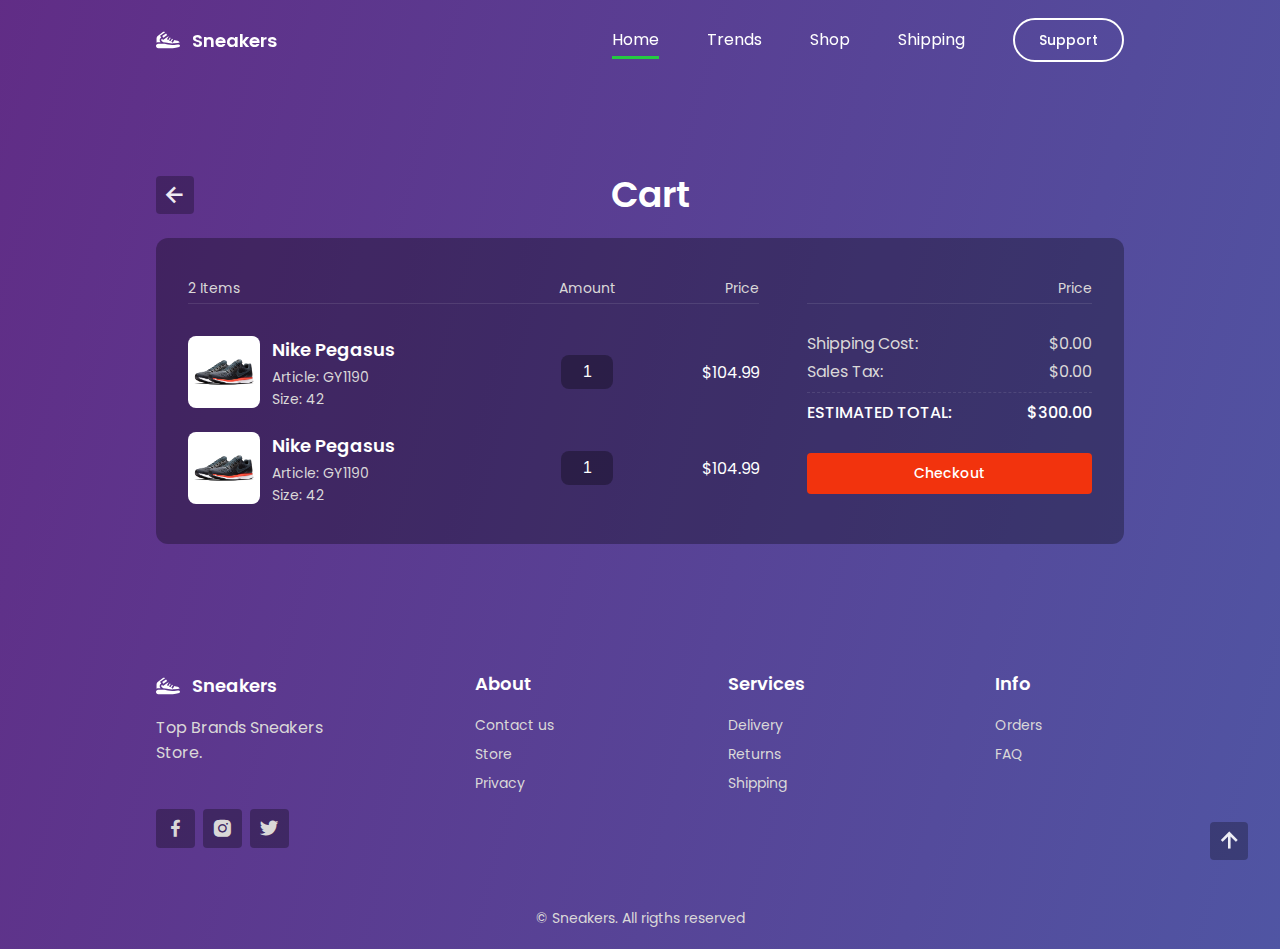
==== cart.html @ f8fc75b9 "Refactoring of reusable code and product page" ====
<!DOCTYPE html>
<html lang="en">
  <head>
    <meta charset="UTF-8" />
    <meta http-equiv="X-UA-Compatible" content="IE=edge" />
    <meta name="viewport" content="width=device-width, initial-scale=1.0" />
    <!-- Favicon -->
    <link rel="apple-touch-icon" href="img/apple-touch-icon.png" />
    <link rel="icon" href="img/favicon.ico" />
    <!-- Swiper -->
    <link rel="stylesheet" href="css/swiper-bundle.min.css" />
    <!-- Material Design Icons -->
    <link
      href="https://fonts.googleapis.com/css2?family=Material+Icons"
      rel="stylesheet"
    />
    <!-- Boxicons -->
    <link
      rel="stylesheet"
      href="https://cdn.jsdelivr.net/npm/boxicons@latest/css/boxicons.min.css"
    />
    <!-- CSS -->
    <link rel="stylesheet" href="css/styles.css?v=1.3" />
    <title>Sneakers — Top Brands Sneakers Store!</title>
  </head>

  <body>
    <!-- Header -->
    <header class="header">
      <nav class="nav container">
        <a href="/#" class="logo">
          <img src="img/logo.svg" alt="" class="logo__img" />
          Sneakers
        </a>

        <div class="nav__menu">
          <ul class="nav__list">
            <li class="nav__item">
              <a href="#" class="nav__link nav__link_active">Home</a>
            </li>
            <li class="nav__item"><a href="#" class="nav__link">Trends</a></li>
            <li class="nav__item"><a href="#" class="nav__link">Shop</a></li>
            <li class="nav__item">
              <a href="#" class="nav__link">Shipping</a>
            </li>
            <a href="#" class="nav__button button">Support</a>
          </ul>
        </div>
      </nav>
    </header>

    <!-- Main -->
    <main class="main">
      <div class="container">
        <!-- Page -->
        <section class="page section">
          <div class="page__head">
            <a href="/" class="page__arrow_back arrow__button">
              <i class="bx bx-left-arrow-alt swiper-icon"></i>
            </a>
            <h1 class="page__title">Cart</h1>
          </div>
          <div class="page__body">
            <div class="page-cart">
              <div class="page-cart__products">
                <div class="page-cart__head">
                  <span class="page-cart__title">2 Items</span>
                  <span class="page-cart__title">Amount</span>
                  <span class="page-cart__title">Price</span>
                </div>

                <div class="page-cart__list">
                  <div class="page-cart__product">
                    <div class="page-cart__group">
                      <div class="page-cart__image">
                        <img
                          src="img/items/item_1.png"
                          alt=""
                          class="page-cart__img"
                        />
                      </div>

                      <div class="page-cart__info">
                        <h3 class="page-cart__name product__title">
                          Nike Pegasus
                        </h3>
                        <div class="page-cart__describe">
                          Article: <span class="text_accent">GY1190</span>
                        </div>
                        <div class="page-cart__describe">
                          Size:
                          <span class="text_accent">42</span>
                        </div>
                      </div>
                    </div>

                    <div class="page-cart__group">
                      <input type="text" value="1" class="page-cart__amount" />
                    </div>

                    <div class="page-cart__group">
                      <span class="page-cart__price">$104.99</span>
                    </div>
                  </div>

                  <div class="page-cart__product">
                    <div class="page-cart__group">
                      <div class="page-cart__image">
                        <img
                          src="img/items/item_1.png"
                          alt=""
                          class="page-cart__img"
                        />
                      </div>

                      <div class="page-cart__info">
                        <h3 class="page-cart__name product__title">
                          Nike Pegasus
                        </h3>
                        <div class="page-cart__describe">
                          Article: <span class="text_accent">GY1190</span>
                        </div>
                        <div class="page-cart__describe">
                          Size:
                          <span class="text_accent">42</span>
                        </div>
                      </div>
                    </div>

                    <div class="page-cart__group">
                      <input type="text" value="1" class="page-cart__amount" />
                    </div>

                    <div class="page-cart__group">
                      <span class="page-cart__price">$104.99</span>
                    </div>
                  </div>
                </div>
              </div>

              <div class="page-cart__details">
                <div class="page-cart__details-head page-cart__head">
                  <span class="page-cart__title"></span>
                  <span class="page-cart__title">Price</span>
                </div>

                <div class="page-cart__calculations page-cart__list">
                  <div class="page-cart__row">
                    <span class="page-cart__text">Shipping Cost:</span>
                    <span class="page-cart__text">$0.00</span>
                  </div>

                  <div class="page-cart__row">
                    <span class="page-cart__text">Sales Tax:</span>
                    <span class="page-cart__text">$0.00</span>
                  </div>

                  <div class="page-cart__row page-cart__row_total">
                    <span class="page-cart__text page-cart__text_total"
                      >Estimated Total:</span
                    >
                    <span class="page-cart__text page-cart__text_total"
                      >$300.00</span
                    >
                  </div>

                  <div class="page-cart__button button">Checkout</div>
                </div>
              </div>
            </div>
          </div>
        </section>
      </div>
    </main>

    <!-- Footer -->
    <footer class="footer">
      <div class="footer__container container">
        <div class="footer__group">
          <a href="#" class="logo">
            <img src="img/logo.svg" alt="" class="logo__img" />
            Sneakers
          </a>

          <div class="footer__description">Top Brands Sneakers Store.</div>

          <div class="footer__socials socials__list">
            <a href="#" class="socials__link">
              <i class="bx bx-md bxl-facebook"></i>
            </a>

            <a href="#" class="socials__link">
              <i class="bx bx-md bxl-instagram-alt"></i>
            </a>

            <a href="#" class="socials__link">
              <i class="bx bx-md bxl-twitter"></i>
            </a>
          </div>
        </div>

        <div class="footer__group">
          <h4 class="footer__title">About</h4>

          <ul class="footer__list">
            <li class="footer__item">
              <a href="#" class="footer__link">Contact us</a>
            </li>

            <li class="footer__item">
              <a href="#" class="footer__link">Store</a>
            </li>

            <li class="footer__item">
              <a href="#" class="footer__link">Privacy</a>
            </li>
          </ul>
        </div>

        <div class="footer__group">
          <h4 class="footer__title">Services</h4>

          <ul class="footer__list">
            <li class="footer__item">
              <a href="#" class="footer__link">Delivery</a>
            </li>

            <li class="footer__item">
              <a href="#" class="footer__link">Returns</a>
            </li>

            <li class="footer__item">
              <a href="#" class="footer__link">Shipping</a>
            </li>
          </ul>
        </div>

        <div class="footer__group">
          <h4 class="footer__title">Info</h4>

          <ul class="footer__list">
            <li class="footer__item">
              <a href="#" class="footer__link">Orders</a>
            </li>

            <li class="footer__item">
              <a href="#" class="footer__link">FAQ</a>
            </li>
          </ul>
        </div>
      </div>
      <div class="footer__copyright">© Sneakers. All rigths reserved</div>
    </footer>

    <!-- Scroll Up -->
    <a href="#" class="scrollup arrow__button">
      <i class="bx bx-up-arrow-alt"></i>
    </a>

    <!-- Artur Petriv -->

    <!-- JS -->
    <script defer src="js/swiper-bundle.min.js"></script>
    <script defer src="js/main.js"></script>
  </body>
</html>
---- css/styles.css ----
@import url("https://fonts.googleapis.com/css2?family=Poppins:wght@400;500;600;900&display=swap");
:root {
  --header-height: 80px;
  --hue: 10;
  --brand-color: hsl(var(--hue) 90% 50%);
  --brand-color-alt: hsl(var(--hue) 90% 45%);
  --primary-color: hsl(var(--hue) 3% 100%);
  --secondary-color: #25ca41;
  --text-color: hsl(var(--hue) 3% 85%);
  --text-color-light: hsl(var(--hue) 3% 60%);
  --hover-link-color: hsl(50, 80%, 70%);
  --positive-background-color: rgba(35, 120, 40, 0.5);
  --positive-text-color: #25d432;
  --background-dark: rgba(0, 0, 0, 0.3);
  --body-gradient: linear-gradient(105deg, hsl(275deg 50% 35%) 0%, hsl(212deg 50% 50%) 100%);
  --body-font: 'Poppins', sans-serif;
  --biggest-font-size: 5.6rem;
  --h1-font-size: 3.6rem;
  --h2-font-size: 2.4rem;
  --h3-font-size: 1.8rem;
  --normal-font-size: 1.6rem;
  --small-font-size: 1.4rem;
  --smaller-font-size: 1.2rem;
  --font-medium: 500;
  --font-semi-bold: 600;
  --font-bold: 700;
  --font-black: 900;
  --line-base: 1;
  --line-normal: 1.2;
  --line-big: 1.35;
  --line-large: 1.45;
  --border-radius-small: 4px;
  --border-radius-medium: 8px;
  --border-radius-large: 12px;
  --space-1: 4px;
  --space-2: 8px;
  --space-3: 12px;
  --space-4: 16px;
  --space-5: 20px;
  --space-6: 24px;
  --space-7: 28px;
  --space-8: 32px;
  --space-9: 36px;
  --space-10: 40px;
  --space-11: 44px;
  --space-12: 48px;
  --space-13: 52px;
  --space-14: 56px;
  --space-15: 60px;
  --space-16: 64px;
  --space-17: 68px;
  --space-18: 72px;
  --space-19: 76px;
  --space-20: 80px;
  --space-21: 84px;
  --space-22: 88px;
  --space-23: 92px;
  --space-24: 96px;
  --space-25: 100px;
}

* {
  -webkit-box-sizing: border-box;
          box-sizing: border-box;
  padding: 0;
  margin: 0;
}

html {
  scroll-behavior: smooth;
  font-size: 10px;
}

body {
  margin: 0;
  min-height: 100vh;
  height: 100%;
  width: 100%;
  font-family: var(--body-font);
  font-size: var(--normal-font-size);
  color: var(--text-color);
  position: relative;
  display: -webkit-box;
  display: -webkit-flex;
  display: -ms-flexbox;
  display: flex;
  -webkit-box-orient: vertical;
  -webkit-box-direction: normal;
  -webkit-flex-direction: column;
      -ms-flex-direction: column;
          flex-direction: column;
  background: var(--body-gradient);
  -webkit-animation: 20s infinite bganimation;
          animation: 20s infinite bganimation;
  -webkit-background-size: 210% 120%;
          background-size: 210% 120%;
}

img {
  height: auto;
  max-width: 100%;
}

a {
  text-decoration: none;
}

ul {
  list-style: none;
}

h1, h2, h3, h4 {
  color: var(--primary-color);
  font-weight: var(--font-semi-bold);
  line-height: var(--line-big);
}

h3 {
  font-size: var(--h3-font-size);
}

button, input {
  border: none;
  outline: none;
  font-size: var(--normal-font-size);
}

button {
  cursor: pointer;
  font-family: var(--body-font);
  font-size: var(--normal-font-size);
  line-height: var(--line-base);
}

@-webkit-keyframes bganimation {
  0% {
  }
  100% {
    background-position: 0 25%;
  }
  25%,
  75% {
    background-position: 50% 50%;
  }
  50% {
    background-position: 100% 100%;
  }
}

@keyframes bganimation {
  0% {
    background-position: 0 25%;
  }
  100% {
    background-position: 0 25%;
  }
  25% {
    background-position: 50% 50%;
  }
  75% {
    background-position: 50% 50%;
  }
  50% {
    background-position: 100% 100%;
  }
}

.section {
  padding: var(--space-24) 0 var(--space-8);
}

.section__title {
  padding-bottom: var(--space-12);
  font-size: var(--h1-font-size);
  text-align: left;
}

.container {
  margin: 0 auto;
  width: 968px;
}

.grid-items-3 {
  display: -ms-grid;
  display: grid;
  -ms-grid-columns: (1fr)[3];
      grid-template-columns: repeat(3, 1fr);
  gap: var(--space-4);
  -webkit-box-pack: justify;
  -webkit-justify-content: space-between;
      -ms-flex-pack: justify;
          justify-content: space-between;
}

.button {
  padding: var(--space-3) var(--space-6);
  display: inline-block;
  background-color: var(--brand-color);
  color: var(--primary-color);
  border-radius: var(--border-radius-small);
  font-weight: var(--font-medium);
  line-height: var(--line-normal);
  -webkit-transition: .3s;
  -o-transition: .3s;
  transition: .3s;
  font-size: var(--small-font-size);
  text-align: center;
}

.button:hover {
  background-color: var(--brand-color-alt);
}

.button_link {
  display: -webkit-box;
  display: -webkit-flex;
  display: -ms-flexbox;
  display: flex;
  -webkit-box-align: center;
  -webkit-align-items: center;
      -ms-flex-align: center;
          align-items: center;
  -webkit-column-gap: var(--space-2);
          column-gap: var(--space-2);
  color: var(--primary-color);
  font-size: var(--small-font-size);
  -webkit-transition: .3s;
  -o-transition: .3s;
  transition: .3s;
}

.button_link:hover {
  color: var(--hover-link-color);
}

.price {
  color: var(--primary-color);
  line-height: var(--line-base);
  font-weight: var(--font-medium);
}

.price_old {
  text-decoration: line-through;
  color: var(--brand-color);
  line-height: var(--line-base);
  font-weight: var(--font-normal);
}

.bg_black {
  background-color: var(--background-dark);
}

.product__item {
  padding: var(--space-7);
  border-radius: var(--border-radius-large);
  display: -webkit-box;
  display: -webkit-flex;
  display: -ms-flexbox;
  display: flex;
  -webkit-box-orient: vertical;
  -webkit-box-direction: normal;
  -webkit-flex-direction: column;
      -ms-flex-direction: column;
          flex-direction: column;
  -webkit-box-align: start;
  -webkit-align-items: flex-start;
      -ms-flex-align: start;
          align-items: flex-start;
}

.product__item-img {
  margin-bottom: var(--space-4);
  -o-object-fit: contain;
     object-fit: contain;
  display: block;
  -webkit-transition: .3s;
  -o-transition: .3s;
  transition: .3s;
  -webkit-transform: scale(1);
      -ms-transform: scale(1);
          transform: scale(1);
}

.product__item-img:hover {
  -webkit-transform: scale(1.1);
      -ms-transform: scale(1.1);
          transform: scale(1.1);
}

.product__stock {
  padding: var(--space-1) var(--space-2);
  font-size: var(--smaller-font-size);
  background-color: var(--positive-background-color);
  color: var(--positive-text-color);
  display: -webkit-inline-box;
  display: -webkit-inline-flex;
  display: -ms-inline-flexbox;
  display: inline-flex;
  border-radius: var(--border-radius-small);
}

.product__title {
  margin-bottom: var(--space-3);
  font-size: var(--h3-font-size);
  color: var(--primary-color);
  text-align: left;
}

.product__description {
  font-size: var(--small-font-size);
}

.product__prices {
  margin-top: var(--space-6);
  display: -webkit-box;
  display: -webkit-flex;
  display: -ms-flexbox;
  display: flex;
  -webkit-box-align: start;
  -webkit-align-items: flex-start;
      -ms-flex-align: start;
          align-items: flex-start;
  -webkit-box-pack: start;
  -webkit-justify-content: flex-start;
      -ms-flex-pack: start;
          justify-content: flex-start;
  line-height: var(--line-base);
}

.product__price {
  font-size: var(--normal-font-size);
  font-weight: var(--font-medium);
  color: var(--primary-color);
}

.product__price_old {
  margin-left: var(--space-2);
  color: var(--brand-color);
  font-size: var(--smaller-font-size);
  text-decoration: line-through;
}

.product__options {
  margin-top: var(--space-4);
}

.product__option {
  text-align: left;
}

.product__option-title {
  font-size: var(--small-font-size);
}

.product__option-sizes {
  margin-top: var(--space-1);
  display: -webkit-box;
  display: -webkit-flex;
  display: -ms-flexbox;
  display: flex;
  -webkit-box-align: center;
  -webkit-align-items: center;
      -ms-flex-align: center;
          align-items: center;
  -webkit-box-pack: start;
  -webkit-justify-content: flex-start;
      -ms-flex-pack: start;
          justify-content: flex-start;
  -webkit-box-orient: horizontal;
  -webkit-box-direction: normal;
  -webkit-flex-flow: row wrap;
      -ms-flex-flow: row wrap;
          flex-flow: row wrap;
  gap: var(--space-2);
}

.product__option-size {
  padding: var(--space-1) var(--space-2);
  background-color: var(--background-dark);
  border-radius: var(--border-radius-small);
  font-size: var(--small-font-size);
  min-width: 34px;
  display: -webkit-box;
  display: -webkit-flex;
  display: -ms-flexbox;
  display: flex;
  -webkit-box-pack: center;
  -webkit-justify-content: center;
      -ms-flex-pack: center;
          justify-content: center;
  -webkit-box-align: center;
  -webkit-align-items: center;
      -ms-flex-align: center;
          align-items: center;
  cursor: pointer;
  -webkit-transition: .3s;
  -o-transition: .3s;
  transition: .3s;
}

.product__option-size:hover {
  color: var(--hover-link-color);
}

.product__option_selected {
  background-color: white;
  color: #333;
  position: relative;
  font-weight: var(--font-medium);
  cursor: default;
}

.product__option_selected:hover {
  color: initial;
}

.product__option_unavailable {
  opacity: 0.4;
  text-decoration: line-through;
  cursor: default;
}

.product__option_unavailable:hover {
  color: inherit;
}

.product__buttons {
  margin-top: var(--space-7);
  width: 100%;
  display: -webkit-box;
  display: -webkit-flex;
  display: -ms-flexbox;
  display: flex;
  -webkit-box-align: center;
  -webkit-align-items: center;
      -ms-flex-align: center;
          align-items: center;
  -webkit-box-pack: justify;
  -webkit-justify-content: space-between;
      -ms-flex-pack: justify;
          justify-content: space-between;
  line-height: var(--line-base);
}

.pagination {
  margin-top: var(--space-7);
  display: -webkit-box;
  display: -webkit-flex;
  display: -ms-flexbox;
  display: flex;
  -webkit-box-align: center;
  -webkit-align-items: center;
      -ms-flex-align: center;
          align-items: center;
  -webkit-box-pack: center;
  -webkit-justify-content: center;
      -ms-flex-pack: center;
          justify-content: center;
  gap: var(--space-2);
}

.pagination__arrow {
  margin: 0 var(--space-2);
}

.pagination__button {
  padding: var(--space-1) var(--space-2);
  min-width: 34px;
  min-height: 34px;
  border-radius: var(--border-radius-small);
  background-color: var(--background-dark);
  display: -webkit-box;
  display: -webkit-flex;
  display: -ms-flexbox;
  display: flex;
  -webkit-box-pack: center;
  -webkit-justify-content: center;
      -ms-flex-pack: center;
          justify-content: center;
  -webkit-box-align: center;
  -webkit-align-items: center;
      -ms-flex-align: center;
          align-items: center;
  cursor: pointer;
  font-size: var(--normal-font-size);
  -webkit-transition: .3s;
  -o-transition: .3s;
  transition: .3s;
}

.pagination__button:hover {
  color: var(--hover-link-color);
}

.pagination__button_selected {
  background-color: #fff;
  color: #333;
  font-weight: var(--font-medium);
  cursor: default;
}

.pagination__button_selected:hover {
  color: initial;
}

.pagination__button_plug {
  cursor: default;
}

.pagination__button_plug:hover {
  color: inherit;
}

.socials {
  background-color: var(--background-dark);
  border-radius: var(--border-radius-large);
  -webkit-align-self: flex-start;
      -ms-flex-item-align: start;
          align-self: flex-start;
}

.socials__list {
  display: -webkit-box;
  display: -webkit-flex;
  display: -ms-flexbox;
  display: flex;
  gap: var(--space-2);
}

.socials__social {
  display: -webkit-box;
  display: -webkit-flex;
  display: -ms-flexbox;
  display: flex;
}

.socials__link {
  padding: var(--space-2) var(--space-2);
  background-color: var(--background-dark);
  border-radius: var(--border-radius-small);
  color: var(--primary-color);
  display: -webkit-inline-box;
  display: -webkit-inline-flex;
  display: -ms-inline-flexbox;
  display: inline-flex;
  -webkit-box-align: center;
  -webkit-align-items: center;
      -ms-flex-align: center;
          align-items: center;
  -webkit-box-pack: center;
  -webkit-justify-content: center;
      -ms-flex-pack: center;
          justify-content: center;
  color: var(--text-color);
  -webkit-transition: .3s;
  -o-transition: .3s;
  transition: .3s;
}

.socials__link:hover {
  color: var(--primary-color);
}

.swiper-pagination {
  position: initial;
}

.swiper-pagination-bullet {
  height: 12px;
  width: 12px;
  background-color: var(--primary-color);
  opacity: 0.25;
}

.swiper-pagination-bullet-active {
  opacity: 1;
}

.swiper-icon {
  font-size: 3rem;
}

.swiper-button-prev {
  left: -80px;
}

.swiper-button-next {
  right: -80px;
}

.swiper-button-next:after, .swiper-button-prev:after {
  content: '';
}

.arrow__button {
  padding: var(--space-1);
  background-color: var(--background-dark);
  border-radius: var(--border-radius-small);
  display: -webkit-box;
  display: -webkit-flex;
  display: -ms-flexbox;
  display: flex;
  -webkit-box-pack: center;
  -webkit-justify-content: center;
      -ms-flex-pack: center;
          justify-content: center;
  -webkit-box-align: center;
  -webkit-align-items: center;
      -ms-flex-align: center;
          align-items: center;
  width: auto;
  height: auto;
  color: var(--primary-color);
  opacity: 0.9;
  -webkit-transition: .3s;
  -o-transition: .3s;
  transition: .3s;
  font-size: 3rem;
  z-index: 2;
}

.arrow__button:hover {
  opacity: 1;
}

.header {
  width: 100%;
  position: fixed;
  top: 0;
  left: 0;
  z-index: 100;
  -webkit-transition: .3s;
  -o-transition: .3s;
  transition: .3s;
  background-color: transparent;
}

.header_scroll {
  background-color: #29264e;
}

.header_hide {
  -webkit-transform: translateY(-100%);
      -ms-transform: translateY(-100%);
          transform: translateY(-100%);
}

.nav {
  height: var(--header-height);
  display: -webkit-box;
  display: -webkit-flex;
  display: -ms-flexbox;
  display: flex;
  -webkit-box-align: center;
  -webkit-align-items: center;
      -ms-flex-align: center;
          align-items: center;
  -webkit-box-pack: justify;
  -webkit-justify-content: space-between;
      -ms-flex-pack: justify;
          justify-content: space-between;
}

.nav__list {
  display: -webkit-box;
  display: -webkit-flex;
  display: -ms-flexbox;
  display: flex;
  -webkit-column-gap: var(--space-12);
          column-gap: var(--space-12);
  font-size: var(--normal-font-size);
  -webkit-box-align: center;
  -webkit-align-items: center;
      -ms-flex-align: center;
          align-items: center;
}

.nav__link {
  color: var(--primary-color);
  -webkit-transition: .3s;
  -o-transition: .3s;
  transition: .3s;
  position: relative;
}

.nav__link:hover {
  color: var(--hover-link-color);
}

.nav__link_active::after {
  content: '';
  width: 100%;
  height: 3px;
  background-color: var(--secondary-color);
  position: absolute;
  bottom: -8px;
  left: 0;
}

.nav__link_active:hover {
  color: var(--primary-color);
}

.nav__button {
  padding: var(--space-3) var(--space-6);
  color: var(--primary-color);
  background-color: transparent;
  display: -webkit-inline-box;
  display: -webkit-inline-flex;
  display: -ms-inline-flexbox;
  display: inline-flex;
  border: 2px solid var(--primary-color);
  border-radius: 30px;
  -webkit-transition: .3s;
  -o-transition: .3s;
  transition: .3s;
}

.nav__button:hover {
  color: var(--hover-link-color);
  border-color: var(--hover-link-color);
  background-color: transparent;
}

.logo {
  display: -webkit-box;
  display: -webkit-flex;
  display: -ms-flexbox;
  display: flex;
  -webkit-box-align: center;
  -webkit-align-items: center;
      -ms-flex-align: center;
          align-items: center;
  -webkit-column-gap: var(--space-2);
          column-gap: var(--space-2);
  font-weight: var(--font-semi-bold);
  color: var(--primary-color);
  font-size: var(--h3-font-size);
}

.logo__img {
  margin-right: var(--space-1);
  width: 24px;
  display: block;
  -o-object-fit: cover;
     object-fit: cover;
}

.main {
  padding-top: var(--header-height);
}

.home {
  padding: var(--space-12) 0;
  position: relative;
}

.home__box {
  display: -webkit-box;
  display: -webkit-flex;
  display: -ms-flexbox;
  display: flex;
  -webkit-box-align: center;
  -webkit-align-items: center;
      -ms-flex-align: center;
          align-items: center;
  -webkit-column-gap: var(--space-10);
          column-gap: var(--space-10);
}

.home__image {
  -webkit-box-flex: 1;
  -webkit-flex: 1 0;
      -ms-flex: 1 0;
          flex: 1 0;
}

.home__img {
  -o-object-fit: cover;
     object-fit: cover;
  display: block;
  width: 100%;
}

.home__info {
  -webkit-box-flex: 1;
  -webkit-flex: 1 0;
      -ms-flex: 1 0;
          flex: 1 0;
}

.home__subtitle {
  margin-bottom: var(--space-3);
  font-size: var(--h3-font-size);
}

.home__title {
  font-size: var(--biggest-font-size);
  font-weight: var(--font-black);
  line-height: var(--line-normal);
}

.home__stock {
  margin-top: var(--space-2);
  margin-bottom: 0;
  font-size: var(--small-font-size);
}

.home__p {
  margin-top: var(--space-4);
  font-weight: var(--font-medium);
}

.home__prices {
  margin-top: var(--space-7);
}

.home__price {
  font-size: var(--h3-font-size);
}

.home__price_old {
  margin-left: var(--space-2);
  font-size: var(--small-font-size);
}

.home__buttons {
  margin-top: var(--space-8);
}

.home__icon {
  font-size: 2rem;
}

.trending__list {
  position: relative;
}

.shipping__container {
  padding: var(--space-7);
  display: -webkit-box;
  display: -webkit-flex;
  display: -ms-flexbox;
  display: flex;
  -webkit-box-pack: justify;
  -webkit-justify-content: space-between;
      -ms-flex-pack: justify;
          justify-content: space-between;
  border-radius: var(--border-radius-large);
}

.shipping__title {
  padding-bottom: var(--space-1);
  font-size: var(--h2-font-size);
  text-align: left;
}

.shipping__group {
  display: -webkit-box;
  display: -webkit-flex;
  display: -ms-flexbox;
  display: flex;
  -webkit-box-orient: vertical;
  -webkit-box-direction: normal;
  -webkit-flex-direction: column;
      -ms-flex-direction: column;
          flex-direction: column;
}

.shipping__info {
  display: -webkit-box;
  display: -webkit-flex;
  display: -ms-flexbox;
  display: flex;
  -webkit-box-align: center;
  -webkit-align-items: center;
      -ms-flex-align: center;
          align-items: center;
}

.shipping__image {
  margin-right: var(--space-3);
  width: 100px;
  display: -webkit-box;
  display: -webkit-flex;
  display: -ms-flexbox;
  display: flex;
}

.shipping__img {
  -o-object-fit: cover;
     object-fit: cover;
}

.shipping__button {
  justify-self: flex-end;
  -webkit-align-self: center;
      -ms-flex-item-align: center;
              -ms-grid-row-align: center;
          align-self: center;
}

.info__container {
  display: -ms-grid;
  display: grid;
  -ms-grid-columns: (1fr)[2];
      grid-template-columns: repeat(2, 1fr);
  gap: var(--space-7);
}

.info__wrap {
  padding: var(--space-7);
  background-color: var(--background-dark);
  border-radius: var(--border-radius-large);
}

.info__title {
  font-size: var(--h2-font-size);
  line-height: var(--line-base);
}

.info__p {
  margin-top: var(--space-2);
}

.info__button {
  margin-top: var(--space-8);
}

.info__image {
  margin-bottom: var(--space-4);
  width: 120px;
  height: 120px;
}

.info__img {
  display: block;
  -o-object-fit: contain;
     object-fit: contain;
}

.contacts__container {
  display: -webkit-box;
  display: -webkit-flex;
  display: -ms-flexbox;
  display: flex;
  -webkit-box-orient: vertical;
  -webkit-box-direction: normal;
  -webkit-flex-direction: column;
      -ms-flex-direction: column;
          flex-direction: column;
  -webkit-box-align: space-between;
  -webkit-align-items: space-between;
      -ms-flex-align: space-between;
          align-items: space-between;
  -webkit-box-pack: start;
  -webkit-justify-content: flex-start;
      -ms-flex-pack: start;
          justify-content: flex-start;
}

.contacts__wrap {
  display: -ms-grid;
  display: grid;
  -ms-grid-columns: (1fr)[2];
      grid-template-columns: repeat(2, 1fr);
  gap: var(--space-8);
}

.contacts__socials {
  padding: var(--space-7);
}

.contacts__list {
  margin-top: var(--space-3);
}

.contacts__subtitle {
  margin-bottom: var(--space-3);
  text-align: left;
}

.contacts__form {
  padding: var(--space-7);
  display: -webkit-box;
  display: -webkit-flex;
  display: -ms-flexbox;
  display: flex;
  -webkit-box-orient: vertical;
  -webkit-box-direction: normal;
  -webkit-flex-direction: column;
      -ms-flex-direction: column;
          flex-direction: column;
  -webkit-box-align: center;
  -webkit-align-items: center;
      -ms-flex-align: center;
          align-items: center;
  border-radius: var(--border-radius-large);
  background-color: var(--background-dark);
}

.contacts__input {
  margin-bottom: var(--space-4);
  padding: var(--space-4) var(--space-5);
  width: 100%;
  border-radius: var(--border-radius-small);
}

.contacts__input:last-child {
  margin-bottom: 0;
}

.contacts__button {
  margin-top: var(--space-2);
  width: 100%;
}

.footer {
  margin-top: auto;
  padding: var(--space-24) 0 var(--space-5);
}

.footer__container {
  display: -ms-grid;
  display: grid;
  -ms-grid-columns: (1fr)[4];
      grid-template-columns: repeat(4, 1fr);
  gap: 4rem;
  justify-items: center;
}

.footer__title {
  margin-bottom: var(--space-4);
  color: var(--primary-color);
  font-size: var(--h3-font-size);
}

.footer__description {
  margin-top: var(--space-4);
}

.footer__socials {
  margin-top: var(--space-11);
}

.footer__item {
  margin-bottom: var(--space-1);
}

.footer__item:last-child {
  margin-bottom: 0;
}

.footer__link {
  font-size: var(--small-font-size);
  color: var(--text-color);
  -webkit-transition: .3s;
  -o-transition: .3s;
  transition: .3s;
}

.footer__link:hover {
  color: var(--primary-color);
}

.footer__copyright {
  margin-top: var(--space-15);
  text-align: center;
  font-size: var(--small-font-size);
}

.scrollup {
  position: fixed;
  bottom: 40px;
  right: 32px;
}

.page__head {
  margin-bottom: var(--space-6);
  width: 100%;
  display: -webkit-box;
  display: -webkit-flex;
  display: -ms-flexbox;
  display: flex;
  -webkit-box-align: center;
  -webkit-align-items: center;
      -ms-flex-align: center;
          align-items: center;
}

.page__body {
  padding: var(--space-10) var(--space-8);
  border-radius: var(--border-radius-large);
  background-color: var(--background-dark);
}

.page__title {
  margin-left: -17px;
  text-align: center;
  width: 100%;
  font-size: var(--h1-font-size);
  line-height: var(--line-base);
}

.page__p {
  margin-bottom: var(--space-3);
}

.page__p:last-child {
  margin-bottom: 0;
}

.page__list {
  padding: 0 var(--space-6);
  margin: var(--space-4) 0;
  list-style: initial;
}

.page__item {
  margin-bottom: var(--space-2);
}

.page__item:last-child {
  margin-bottom: 0;
}

.page__link {
  color: var(--brand-color);
  -webkit-transition: .3s;
  -o-transition: .3s;
  transition: .3s;
}

.page__link:hover {
  color: var(--brand-color-alt);
}

.page__content {
  display: -ms-grid;
  display: grid;
  -ms-grid-columns: 1.5fr 1fr;
      grid-template-columns: 1.5fr 1fr;
  gap: var(--space-8);
}

.page__gallery-list {
  margin-top: var(--space-5);
  display: -webkit-box;
  display: -webkit-flex;
  display: -ms-flexbox;
  display: flex;
  gap: var(--space-4);
  -webkit-box-orient: horizontal;
  -webkit-box-direction: normal;
  -webkit-flex-flow: row wrap;
      -ms-flex-flow: row wrap;
          flex-flow: row wrap;
}

.page__gallery-item {
  height: 72px;
  width: 72px;
  background-color: #fff;
  border-radius: var(--border-radius-large);
}

.page__img {
  background-color: white;
  border-radius: var(--border-radius-large);
  display: -webkit-box;
  display: -webkit-flex;
  display: -ms-flexbox;
  display: flex;
  -webkit-box-align: center;
  -webkit-align-items: center;
      -ms-flex-align: center;
          align-items: center;
  -webkit-box-pack: center;
  -webkit-justify-content: center;
      -ms-flex-pack: center;
          justify-content: center;
}

.page__details {
  margin-top: var(--space-8);
  padding-top: var(--space-6);
  border-top: 1px solid rgba(255, 255, 255, 0.1);
}

.page__info-title {
  margin-bottom: var(--space-1);
  font-size: var(--h2-font-size);
}

.page__info-article {
  margin-bottom: var(--space-3);
  font-size: var(--small-font-size);
}

.page__h2 {
  margin-bottom: var(--space-12);
  position: relative;
  display: -webkit-inline-box;
  display: -webkit-inline-flex;
  display: -ms-inline-flexbox;
  display: inline-flex;
  font-size: var(--h2-font-size);
}

.page__h2::after {
  content: '';
  width: 100%;
  height: 3px;
  background-color: var(--secondary-color);
  position: absolute;
  bottom: -8px;
  left: 0;
}

.page__h3 {
  margin-top: var(--space-7);
  margin-bottom: var(--space-2);
  font-size: var(--h3-font-size);
}

.page__h3:first-of-type {
  margin-top: 0;
}

.page__ul {
  list-style: inside;
}

.page-cart {
  display: -ms-grid;
  display: grid;
  -ms-grid-columns: 2fr 1fr;
      grid-template-columns: 2fr 1fr;
  gap: var(--space-12);
}

.page-cart__head {
  padding-bottom: var(--space-1);
  display: -ms-grid;
  display: grid;
  -ms-grid-columns: 3fr 1fr 1fr;
      grid-template-columns: 3fr 1fr 1fr;
  border-bottom: 1px solid rgba(255, 255, 255, 0.1);
}

.page-cart__title {
  text-align: center;
  font-size: var(--small-font-size);
}

.page-cart__title:first-child {
  text-align: left;
}

.page-cart__title:last-child {
  text-align: right;
}

.page-cart__list {
  margin-top: var(--space-8);
}

.page-cart__product {
  margin-top: var(--space-6);
  display: -ms-grid;
  display: grid;
  -ms-grid-columns: 3fr 1fr 1fr;
      grid-template-columns: 3fr 1fr 1fr;
  -webkit-box-align: center;
  -webkit-align-items: center;
      -ms-flex-align: center;
          align-items: center;
}

.page-cart__product:first-of-type {
  margin-top: 0;
}

.page-cart__group {
  display: -webkit-box;
  display: -webkit-flex;
  display: -ms-flexbox;
  display: flex;
}

.page-cart__image {
  margin-right: var(--space-3);
  height: 72px;
  width: 72px;
  border-radius: var(--border-radius-medium);
  overflow: hidden;
  background-color: #fff;
  display: -webkit-box;
  display: -webkit-flex;
  display: -ms-flexbox;
  display: flex;
  -webkit-box-align: center;
  -webkit-align-items: center;
      -ms-flex-align: center;
          align-items: center;
  -webkit-box-pack: center;
  -webkit-justify-content: center;
      -ms-flex-pack: center;
          justify-content: center;
}

.page-cart__img {
  display: -webkit-box;
  display: -webkit-flex;
  display: -ms-flexbox;
  display: flex;
  -o-object-fit: cover;
     object-fit: cover;
}

.page-cart__info {
  display: -webkit-box;
  display: -webkit-flex;
  display: -ms-flexbox;
  display: flex;
  -webkit-box-orient: vertical;
  -webkit-box-direction: normal;
  -webkit-flex-direction: column;
      -ms-flex-direction: column;
          flex-direction: column;
  -webkit-box-pack: center;
  -webkit-justify-content: center;
      -ms-flex-pack: center;
          justify-content: center;
}

.page-cart__name {
  margin-bottom: var(--space-2);
}

.page-cart__amount {
  margin: 0 auto;
  padding: var(--space-2);
  width: 52px;
  background-color: var(--background-dark);
  text-align: center;
  border-radius: var(--border-radius-medium);
  color: #fff;
  line-height: var(--line-base);
}

.page-cart__price {
  margin-left: auto;
  color: var(--primary-color);
}

.page-cart__describe {
  margin-top: var(--space-2);
  line-height: var(--line-base);
  font-size: var(--small-font-size);
}

.page-cart__describe:first-of-type {
  margin-top: 0;
}

.page-cart__details-head {
  -ms-grid-columns: 1fr 1fr;
      grid-template-columns: 1fr 1fr;
}

.page-cart__row {
  margin-top: var(--space-3);
  display: -webkit-box;
  display: -webkit-flex;
  display: -ms-flexbox;
  display: flex;
  -webkit-box-pack: justify;
  -webkit-justify-content: space-between;
      -ms-flex-pack: justify;
          justify-content: space-between;
  -webkit-box-align: baseline;
  -webkit-align-items: baseline;
      -ms-flex-align: baseline;
          align-items: baseline;
}

.page-cart__row_total {
  margin-top: var(--space-3);
  padding-top: var(--space-3);
  border-top: 1px dashed rgba(255, 255, 255, 0.1);
}

.page-cart__text {
  line-height: var(--line-base);
}

.page-cart__text:first-of-type {
  margin-top: 0;
}

.page-cart__text_total {
  text-transform: uppercase;
  color: var(--primary-color);
  font-weight: var(--font-medium);
}

.page-cart__button {
  margin-top: var(--space-8);
  width: 100%;
}
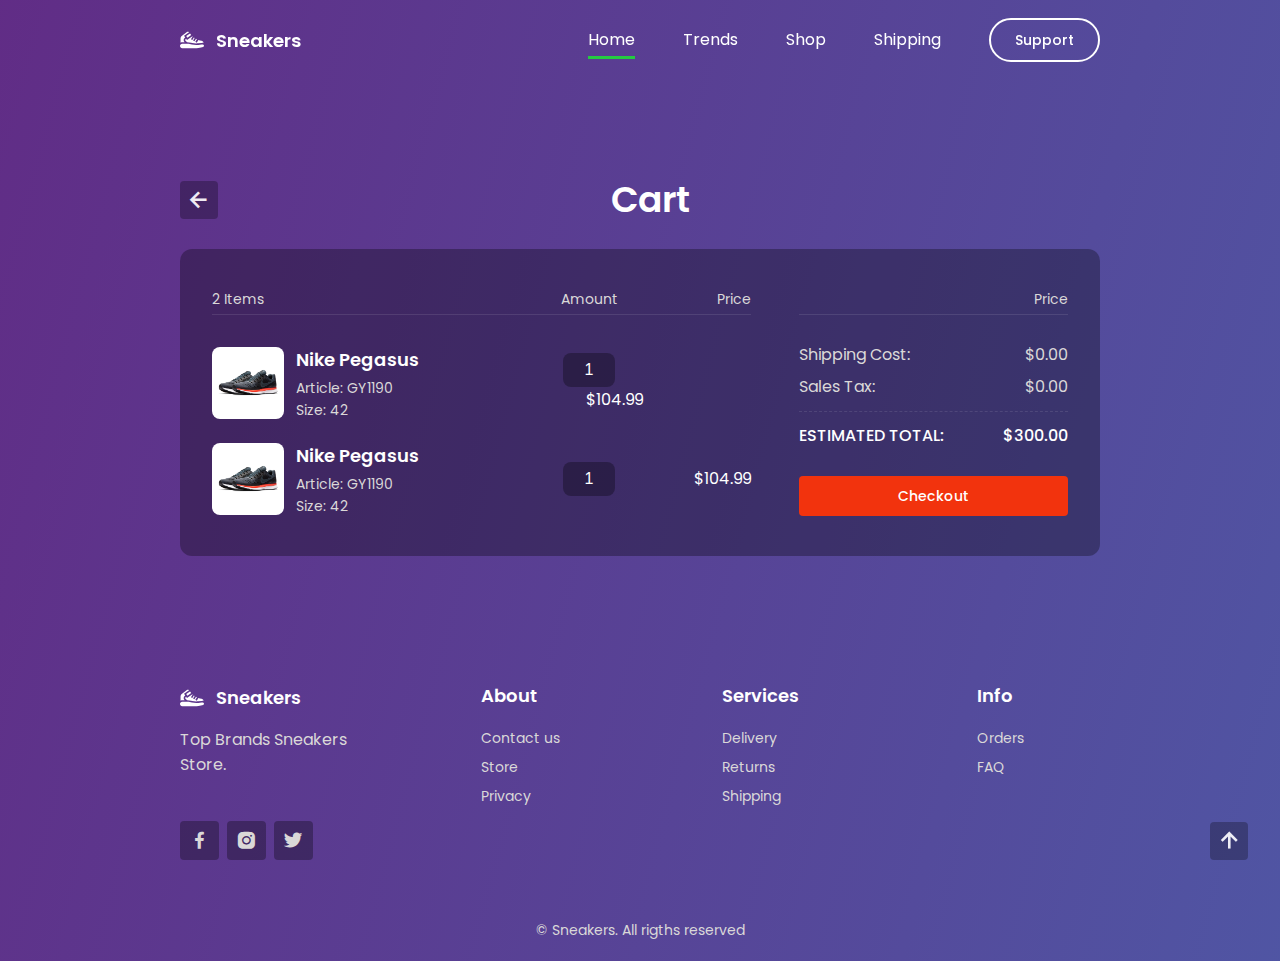
==== commit 56109e1a: "Update adaptive for other pages" ====
--- a/cart.html
+++ b/cart.html
@@ -94,12 +94,14 @@
                       </div>
                     </div>
 
-                    <div class="page-cart__group">
-                      <input type="text" value="1" class="page-cart__amount" />
-                    </div>
-
-                    <div class="page-cart__group">
-                      <span class="page-cart__price">$104.99</span>
+                    <div class="page-card__c">
+                      <div class="page-cart__group">
+                        <input type="text" value="1" class="page-cart__amount" />
+                      </div>
+  
+                      <div class="page-cart__group">
+                        <span class="page-cart__price">$104.99</span>
+                      </div>
                     </div>
                   </div>
 
--- a/css/styles.css
+++ b/css/styles.css
@@ -7,11 +7,14 @@
   --primary-color: hsl(var(--hue) 3% 100%);
   --secondary-color: #25ca41;
   --text-color: hsl(var(--hue) 3% 85%);
+  --text-color-inverse: hsl(10 4% 8%);
   --text-color-light: hsl(var(--hue) 3% 60%);
   --hover-link-color: hsl(50, 80%, 70%);
+  --background-dark: rgba(0, 0, 0, 0.3);
   --positive-background-color: rgba(35, 120, 40, 0.5);
   --positive-text-color: #25d432;
-  --background-dark: rgba(0, 0, 0, 0.3);
+  --negative-background-color: hsl(var(--hue) 90% 45%);
+  --negative-text-color: hsl(0 100% 60%);
   --body-gradient: linear-gradient(105deg, hsl(275deg 50% 35%) 0%, hsl(212deg 50% 50%) 100%);
   --body-font: 'Poppins', sans-serif;
   --biggest-font-size: 5.6rem;
@@ -21,6 +24,7 @@
   --normal-font-size: 1.6rem;
   --small-font-size: 1.4rem;
   --smaller-font-size: 1.2rem;
+  --font-normal: 400;
   --font-medium: 500;
   --font-semi-bold: 600;
   --font-bold: 700;
@@ -59,6 +63,30 @@
   --space-25: 100px;
 }
 
+@media screen and (max-width: 1200px) {
+  :root {
+    --biggest-font-size: 4.4rem;
+  }
+}
+
+@media screen and (max-width: 992px) {
+  :root {
+    --biggest-font-size: 4.4rem;
+    --h1-font-size: 2.8rem;
+    --h2-font-size: 2.6rem;
+    --h3-font-size: 2.2rem;
+    --normal-font-size: 1.6rem;
+    --small-font-size: 1.4rem;
+    --smaller-font-size: 1.2rem;
+  }
+}
+
+@media screen and (max-width: 768px) {
+  :root {
+    --header-height: 60px;
+  }
+}
+
 * {
   -webkit-box-sizing: border-box;
           box-sizing: border-box;
@@ -81,19 +109,16 @@
   color: var(--text-color);
   position: relative;
   display: -webkit-box;
-  display: -webkit-flex;
   display: -ms-flexbox;
   display: flex;
   -webkit-box-orient: vertical;
   -webkit-box-direction: normal;
-  -webkit-flex-direction: column;
       -ms-flex-direction: column;
           flex-direction: column;
   background: var(--body-gradient);
   -webkit-animation: 20s infinite bganimation;
           animation: 20s infinite bganimation;
-  -webkit-background-size: 210% 120%;
-          background-size: 210% 120%;
+  background-size: 210% 120%;
 }
 
 img {
@@ -136,15 +161,15 @@
   0% {
   }
   100% {
-    background-position: 0 25%;
-  }
+  }
+  background-position: 0 25%;
   25%,
   75% {
-    background-position: 50% 50%;
-  }
+  }
+  background-position: 50% 50%;
   50% {
-    background-position: 100% 100%;
-  }
+  }
+  background-position: 100% 100%;
 }
 
 @keyframes bganimation {
@@ -165,8 +190,1539 @@
   }
 }
 
+/*!
+ * Hamburgers
+ * @description Tasty CSS-animated hamburgers
+ * @author Jonathan Suh @jonsuh
+ * @site https://jonsuh.com/hamburgers
+ * @link https://github.com/jonsuh/hamburgers
+ */
+.hamburger {
+  padding: var(--space-3) var(--space-3);
+  display: -webkit-inline-box;
+  display: -ms-inline-flexbox;
+  display: inline-flex;
+  cursor: pointer;
+  -webkit-transition-property: opacity, -webkit-filter;
+  transition-property: opacity, -webkit-filter;
+  -o-transition-property: opacity, filter;
+  transition-property: opacity, filter;
+  transition-property: opacity, filter, -webkit-filter;
+  -webkit-transition-duration: 0.15s;
+       -o-transition-duration: 0.15s;
+          transition-duration: 0.15s;
+  -webkit-transition-timing-function: linear;
+       -o-transition-timing-function: linear;
+          transition-timing-function: linear;
+  font: inherit;
+  color: inherit;
+  text-transform: none;
+  background-color: transparent;
+  border: 0;
+  margin: 0;
+  overflow: visible;
+}
+
+.hamburger:hover {
+  opacity: 0.7;
+}
+
+.hamburger.is-active:hover {
+  opacity: 0.7;
+}
+
+.hamburger.is-active .hamburger-inner,
+.hamburger.is-active .hamburger-inner::before,
+.hamburger.is-active .hamburger-inner::after {
+  background-color: var(--primary-color);
+}
+
+.hamburger-box {
+  width: 28px;
+  height: 19px;
+  display: inline-block;
+  position: relative;
+}
+
+.hamburger-inner {
+  display: block;
+  top: 50%;
+  margin-top: -1.5px;
+}
+
+.hamburger-inner, .hamburger-inner::before, .hamburger-inner::after {
+  width: 28px;
+  height: 3px;
+  background-color: var(--primary-color);
+  border-radius: var(--border-radius-medium);
+  position: absolute;
+  -webkit-transition-property: -webkit-transform;
+  transition-property: -webkit-transform;
+  -o-transition-property: transform;
+  transition-property: transform;
+  transition-property: transform, -webkit-transform;
+  -webkit-transition-duration: 0.15s;
+       -o-transition-duration: 0.15s;
+          transition-duration: 0.15s;
+  -webkit-transition-timing-function: ease;
+       -o-transition-timing-function: ease;
+          transition-timing-function: ease;
+}
+
+.hamburger-inner::before, .hamburger-inner::after {
+  content: "";
+  display: block;
+}
+
+.hamburger-inner::before {
+  top: -8px;
+}
+
+.hamburger-inner::after {
+  bottom: -8px;
+}
+
+/*
+   * 3DX
+   */
+.hamburger--3dx .hamburger-box {
+  -webkit-perspective: 56px;
+          perspective: 56px;
+}
+
+.hamburger--3dx .hamburger-inner {
+  -webkit-transition: background-color 0s 0.1s cubic-bezier(0.645, 0.045, 0.355, 1), -webkit-transform 0.15s cubic-bezier(0.645, 0.045, 0.355, 1);
+  transition: background-color 0s 0.1s cubic-bezier(0.645, 0.045, 0.355, 1), -webkit-transform 0.15s cubic-bezier(0.645, 0.045, 0.355, 1);
+  -o-transition: transform 0.15s cubic-bezier(0.645, 0.045, 0.355, 1), background-color 0s 0.1s cubic-bezier(0.645, 0.045, 0.355, 1);
+  transition: transform 0.15s cubic-bezier(0.645, 0.045, 0.355, 1), background-color 0s 0.1s cubic-bezier(0.645, 0.045, 0.355, 1);
+  transition: transform 0.15s cubic-bezier(0.645, 0.045, 0.355, 1), background-color 0s 0.1s cubic-bezier(0.645, 0.045, 0.355, 1), -webkit-transform 0.15s cubic-bezier(0.645, 0.045, 0.355, 1);
+}
+
+.hamburger--3dx .hamburger-inner::before, .hamburger--3dx .hamburger-inner::after {
+  -webkit-transition: -webkit-transform 0s 0.1s cubic-bezier(0.645, 0.045, 0.355, 1);
+  transition: -webkit-transform 0s 0.1s cubic-bezier(0.645, 0.045, 0.355, 1);
+  -o-transition: transform 0s 0.1s cubic-bezier(0.645, 0.045, 0.355, 1);
+  transition: transform 0s 0.1s cubic-bezier(0.645, 0.045, 0.355, 1);
+  transition: transform 0s 0.1s cubic-bezier(0.645, 0.045, 0.355, 1), -webkit-transform 0s 0.1s cubic-bezier(0.645, 0.045, 0.355, 1);
+}
+
+.hamburger--3dx.is-active .hamburger-inner {
+  background-color: transparent !important;
+  -webkit-transform: rotateY(180deg);
+          transform: rotateY(180deg);
+}
+
+.hamburger--3dx.is-active .hamburger-inner::before {
+  -webkit-transform: translate3d(0, 8px, 0) rotate(45deg);
+          transform: translate3d(0, 8px, 0) rotate(45deg);
+}
+
+.hamburger--3dx.is-active .hamburger-inner::after {
+  -webkit-transform: translate3d(0, -8px, 0) rotate(-45deg);
+          transform: translate3d(0, -8px, 0) rotate(-45deg);
+}
+
+/*
+   * 3DX Reverse
+   */
+.hamburger--3dx-r .hamburger-box {
+  -webkit-perspective: 56px;
+          perspective: 56px;
+}
+
+.hamburger--3dx-r .hamburger-inner {
+  -webkit-transition: background-color 0s 0.1s cubic-bezier(0.645, 0.045, 0.355, 1), -webkit-transform 0.15s cubic-bezier(0.645, 0.045, 0.355, 1);
+  transition: background-color 0s 0.1s cubic-bezier(0.645, 0.045, 0.355, 1), -webkit-transform 0.15s cubic-bezier(0.645, 0.045, 0.355, 1);
+  -o-transition: transform 0.15s cubic-bezier(0.645, 0.045, 0.355, 1), background-color 0s 0.1s cubic-bezier(0.645, 0.045, 0.355, 1);
+  transition: transform 0.15s cubic-bezier(0.645, 0.045, 0.355, 1), background-color 0s 0.1s cubic-bezier(0.645, 0.045, 0.355, 1);
+  transition: transform 0.15s cubic-bezier(0.645, 0.045, 0.355, 1), background-color 0s 0.1s cubic-bezier(0.645, 0.045, 0.355, 1), -webkit-transform 0.15s cubic-bezier(0.645, 0.045, 0.355, 1);
+}
+
+.hamburger--3dx-r .hamburger-inner::before, .hamburger--3dx-r .hamburger-inner::after {
+  -webkit-transition: -webkit-transform 0s 0.1s cubic-bezier(0.645, 0.045, 0.355, 1);
+  transition: -webkit-transform 0s 0.1s cubic-bezier(0.645, 0.045, 0.355, 1);
+  -o-transition: transform 0s 0.1s cubic-bezier(0.645, 0.045, 0.355, 1);
+  transition: transform 0s 0.1s cubic-bezier(0.645, 0.045, 0.355, 1);
+  transition: transform 0s 0.1s cubic-bezier(0.645, 0.045, 0.355, 1), -webkit-transform 0s 0.1s cubic-bezier(0.645, 0.045, 0.355, 1);
+}
+
+.hamburger--3dx-r.is-active .hamburger-inner {
+  background-color: transparent !important;
+  -webkit-transform: rotateY(-180deg);
+          transform: rotateY(-180deg);
+}
+
+.hamburger--3dx-r.is-active .hamburger-inner::before {
+  -webkit-transform: translate3d(0, 8px, 0) rotate(45deg);
+          transform: translate3d(0, 8px, 0) rotate(45deg);
+}
+
+.hamburger--3dx-r.is-active .hamburger-inner::after {
+  -webkit-transform: translate3d(0, -8px, 0) rotate(-45deg);
+          transform: translate3d(0, -8px, 0) rotate(-45deg);
+}
+
+/*
+   * 3DY
+   */
+.hamburger--3dy .hamburger-box {
+  -webkit-perspective: 56px;
+          perspective: 56px;
+}
+
+.hamburger--3dy .hamburger-inner {
+  -webkit-transition: background-color 0s 0.1s cubic-bezier(0.645, 0.045, 0.355, 1), -webkit-transform 0.15s cubic-bezier(0.645, 0.045, 0.355, 1);
+  transition: background-color 0s 0.1s cubic-bezier(0.645, 0.045, 0.355, 1), -webkit-transform 0.15s cubic-bezier(0.645, 0.045, 0.355, 1);
+  -o-transition: transform 0.15s cubic-bezier(0.645, 0.045, 0.355, 1), background-color 0s 0.1s cubic-bezier(0.645, 0.045, 0.355, 1);
+  transition: transform 0.15s cubic-bezier(0.645, 0.045, 0.355, 1), background-color 0s 0.1s cubic-bezier(0.645, 0.045, 0.355, 1);
+  transition: transform 0.15s cubic-bezier(0.645, 0.045, 0.355, 1), background-color 0s 0.1s cubic-bezier(0.645, 0.045, 0.355, 1), -webkit-transform 0.15s cubic-bezier(0.645, 0.045, 0.355, 1);
+}
+
+.hamburger--3dy .hamburger-inner::before, .hamburger--3dy .hamburger-inner::after {
+  -webkit-transition: -webkit-transform 0s 0.1s cubic-bezier(0.645, 0.045, 0.355, 1);
+  transition: -webkit-transform 0s 0.1s cubic-bezier(0.645, 0.045, 0.355, 1);
+  -o-transition: transform 0s 0.1s cubic-bezier(0.645, 0.045, 0.355, 1);
+  transition: transform 0s 0.1s cubic-bezier(0.645, 0.045, 0.355, 1);
+  transition: transform 0s 0.1s cubic-bezier(0.645, 0.045, 0.355, 1), -webkit-transform 0s 0.1s cubic-bezier(0.645, 0.045, 0.355, 1);
+}
+
+.hamburger--3dy.is-active .hamburger-inner {
+  background-color: transparent !important;
+  -webkit-transform: rotateX(-180deg);
+          transform: rotateX(-180deg);
+}
+
+.hamburger--3dy.is-active .hamburger-inner::before {
+  -webkit-transform: translate3d(0, 8px, 0) rotate(45deg);
+          transform: translate3d(0, 8px, 0) rotate(45deg);
+}
+
+.hamburger--3dy.is-active .hamburger-inner::after {
+  -webkit-transform: translate3d(0, -8px, 0) rotate(-45deg);
+          transform: translate3d(0, -8px, 0) rotate(-45deg);
+}
+
+/*
+   * 3DY Reverse
+   */
+.hamburger--3dy-r .hamburger-box {
+  -webkit-perspective: 56px;
+          perspective: 56px;
+}
+
+.hamburger--3dy-r .hamburger-inner {
+  -webkit-transition: background-color 0s 0.1s cubic-bezier(0.645, 0.045, 0.355, 1), -webkit-transform 0.15s cubic-bezier(0.645, 0.045, 0.355, 1);
+  transition: background-color 0s 0.1s cubic-bezier(0.645, 0.045, 0.355, 1), -webkit-transform 0.15s cubic-bezier(0.645, 0.045, 0.355, 1);
+  -o-transition: transform 0.15s cubic-bezier(0.645, 0.045, 0.355, 1), background-color 0s 0.1s cubic-bezier(0.645, 0.045, 0.355, 1);
+  transition: transform 0.15s cubic-bezier(0.645, 0.045, 0.355, 1), background-color 0s 0.1s cubic-bezier(0.645, 0.045, 0.355, 1);
+  transition: transform 0.15s cubic-bezier(0.645, 0.045, 0.355, 1), background-color 0s 0.1s cubic-bezier(0.645, 0.045, 0.355, 1), -webkit-transform 0.15s cubic-bezier(0.645, 0.045, 0.355, 1);
+}
+
+.hamburger--3dy-r .hamburger-inner::before, .hamburger--3dy-r .hamburger-inner::after {
+  -webkit-transition: -webkit-transform 0s 0.1s cubic-bezier(0.645, 0.045, 0.355, 1);
+  transition: -webkit-transform 0s 0.1s cubic-bezier(0.645, 0.045, 0.355, 1);
+  -o-transition: transform 0s 0.1s cubic-bezier(0.645, 0.045, 0.355, 1);
+  transition: transform 0s 0.1s cubic-bezier(0.645, 0.045, 0.355, 1);
+  transition: transform 0s 0.1s cubic-bezier(0.645, 0.045, 0.355, 1), -webkit-transform 0s 0.1s cubic-bezier(0.645, 0.045, 0.355, 1);
+}
+
+.hamburger--3dy-r.is-active .hamburger-inner {
+  background-color: transparent !important;
+  -webkit-transform: rotateX(180deg);
+          transform: rotateX(180deg);
+}
+
+.hamburger--3dy-r.is-active .hamburger-inner::before {
+  -webkit-transform: translate3d(0, 8px, 0) rotate(45deg);
+          transform: translate3d(0, 8px, 0) rotate(45deg);
+}
+
+.hamburger--3dy-r.is-active .hamburger-inner::after {
+  -webkit-transform: translate3d(0, -8px, 0) rotate(-45deg);
+          transform: translate3d(0, -8px, 0) rotate(-45deg);
+}
+
+/*
+   * 3DXY
+   */
+.hamburger--3dxy .hamburger-box {
+  -webkit-perspective: 56px;
+          perspective: 56px;
+}
+
+.hamburger--3dxy .hamburger-inner {
+  -webkit-transition: background-color 0s 0.1s cubic-bezier(0.645, 0.045, 0.355, 1), -webkit-transform 0.15s cubic-bezier(0.645, 0.045, 0.355, 1);
+  transition: background-color 0s 0.1s cubic-bezier(0.645, 0.045, 0.355, 1), -webkit-transform 0.15s cubic-bezier(0.645, 0.045, 0.355, 1);
+  -o-transition: transform 0.15s cubic-bezier(0.645, 0.045, 0.355, 1), background-color 0s 0.1s cubic-bezier(0.645, 0.045, 0.355, 1);
+  transition: transform 0.15s cubic-bezier(0.645, 0.045, 0.355, 1), background-color 0s 0.1s cubic-bezier(0.645, 0.045, 0.355, 1);
+  transition: transform 0.15s cubic-bezier(0.645, 0.045, 0.355, 1), background-color 0s 0.1s cubic-bezier(0.645, 0.045, 0.355, 1), -webkit-transform 0.15s cubic-bezier(0.645, 0.045, 0.355, 1);
+}
+
+.hamburger--3dxy .hamburger-inner::before, .hamburger--3dxy .hamburger-inner::after {
+  -webkit-transition: -webkit-transform 0s 0.1s cubic-bezier(0.645, 0.045, 0.355, 1);
+  transition: -webkit-transform 0s 0.1s cubic-bezier(0.645, 0.045, 0.355, 1);
+  -o-transition: transform 0s 0.1s cubic-bezier(0.645, 0.045, 0.355, 1);
+  transition: transform 0s 0.1s cubic-bezier(0.645, 0.045, 0.355, 1);
+  transition: transform 0s 0.1s cubic-bezier(0.645, 0.045, 0.355, 1), -webkit-transform 0s 0.1s cubic-bezier(0.645, 0.045, 0.355, 1);
+}
+
+.hamburger--3dxy.is-active .hamburger-inner {
+  background-color: transparent !important;
+  -webkit-transform: rotateX(180deg) rotateY(180deg);
+          transform: rotateX(180deg) rotateY(180deg);
+}
+
+.hamburger--3dxy.is-active .hamburger-inner::before {
+  -webkit-transform: translate3d(0, 8px, 0) rotate(45deg);
+          transform: translate3d(0, 8px, 0) rotate(45deg);
+}
+
+.hamburger--3dxy.is-active .hamburger-inner::after {
+  -webkit-transform: translate3d(0, -8px, 0) rotate(-45deg);
+          transform: translate3d(0, -8px, 0) rotate(-45deg);
+}
+
+/*
+   * 3DXY Reverse
+   */
+.hamburger--3dxy-r .hamburger-box {
+  -webkit-perspective: 56px;
+          perspective: 56px;
+}
+
+.hamburger--3dxy-r .hamburger-inner {
+  -webkit-transition: background-color 0s 0.1s cubic-bezier(0.645, 0.045, 0.355, 1), -webkit-transform 0.15s cubic-bezier(0.645, 0.045, 0.355, 1);
+  transition: background-color 0s 0.1s cubic-bezier(0.645, 0.045, 0.355, 1), -webkit-transform 0.15s cubic-bezier(0.645, 0.045, 0.355, 1);
+  -o-transition: transform 0.15s cubic-bezier(0.645, 0.045, 0.355, 1), background-color 0s 0.1s cubic-bezier(0.645, 0.045, 0.355, 1);
+  transition: transform 0.15s cubic-bezier(0.645, 0.045, 0.355, 1), background-color 0s 0.1s cubic-bezier(0.645, 0.045, 0.355, 1);
+  transition: transform 0.15s cubic-bezier(0.645, 0.045, 0.355, 1), background-color 0s 0.1s cubic-bezier(0.645, 0.045, 0.355, 1), -webkit-transform 0.15s cubic-bezier(0.645, 0.045, 0.355, 1);
+}
+
+.hamburger--3dxy-r .hamburger-inner::before, .hamburger--3dxy-r .hamburger-inner::after {
+  -webkit-transition: -webkit-transform 0s 0.1s cubic-bezier(0.645, 0.045, 0.355, 1);
+  transition: -webkit-transform 0s 0.1s cubic-bezier(0.645, 0.045, 0.355, 1);
+  -o-transition: transform 0s 0.1s cubic-bezier(0.645, 0.045, 0.355, 1);
+  transition: transform 0s 0.1s cubic-bezier(0.645, 0.045, 0.355, 1);
+  transition: transform 0s 0.1s cubic-bezier(0.645, 0.045, 0.355, 1), -webkit-transform 0s 0.1s cubic-bezier(0.645, 0.045, 0.355, 1);
+}
+
+.hamburger--3dxy-r.is-active .hamburger-inner {
+  background-color: transparent !important;
+  -webkit-transform: rotateX(180deg) rotateY(180deg) rotateZ(-180deg);
+          transform: rotateX(180deg) rotateY(180deg) rotateZ(-180deg);
+}
+
+.hamburger--3dxy-r.is-active .hamburger-inner::before {
+  -webkit-transform: translate3d(0, 8px, 0) rotate(45deg);
+          transform: translate3d(0, 8px, 0) rotate(45deg);
+}
+
+.hamburger--3dxy-r.is-active .hamburger-inner::after {
+  -webkit-transform: translate3d(0, -8px, 0) rotate(-45deg);
+          transform: translate3d(0, -8px, 0) rotate(-45deg);
+}
+
+/*
+   * Arrow
+   */
+.hamburger--arrow.is-active .hamburger-inner::before {
+  -webkit-transform: translate3d(-5.6px, 0, 0) rotate(-45deg) scale(0.7, 1);
+          transform: translate3d(-5.6px, 0, 0) rotate(-45deg) scale(0.7, 1);
+}
+
+.hamburger--arrow.is-active .hamburger-inner::after {
+  -webkit-transform: translate3d(-5.6px, 0, 0) rotate(45deg) scale(0.7, 1);
+          transform: translate3d(-5.6px, 0, 0) rotate(45deg) scale(0.7, 1);
+}
+
+/*
+   * Arrow Right
+   */
+.hamburger--arrow-r.is-active .hamburger-inner::before {
+  -webkit-transform: translate3d(5.6px, 0, 0) rotate(45deg) scale(0.7, 1);
+          transform: translate3d(5.6px, 0, 0) rotate(45deg) scale(0.7, 1);
+}
+
+.hamburger--arrow-r.is-active .hamburger-inner::after {
+  -webkit-transform: translate3d(5.6px, 0, 0) rotate(-45deg) scale(0.7, 1);
+          transform: translate3d(5.6px, 0, 0) rotate(-45deg) scale(0.7, 1);
+}
+
+/*
+   * Arrow Alt
+   */
+.hamburger--arrowalt .hamburger-inner::before {
+  -webkit-transition: top 0.1s 0.1s ease, -webkit-transform 0.1s cubic-bezier(0.165, 0.84, 0.44, 1);
+  transition: top 0.1s 0.1s ease, -webkit-transform 0.1s cubic-bezier(0.165, 0.84, 0.44, 1);
+  -o-transition: top 0.1s 0.1s ease, transform 0.1s cubic-bezier(0.165, 0.84, 0.44, 1);
+  transition: top 0.1s 0.1s ease, transform 0.1s cubic-bezier(0.165, 0.84, 0.44, 1);
+  transition: top 0.1s 0.1s ease, transform 0.1s cubic-bezier(0.165, 0.84, 0.44, 1), -webkit-transform 0.1s cubic-bezier(0.165, 0.84, 0.44, 1);
+}
+
+.hamburger--arrowalt .hamburger-inner::after {
+  -webkit-transition: bottom 0.1s 0.1s ease, -webkit-transform 0.1s cubic-bezier(0.165, 0.84, 0.44, 1);
+  transition: bottom 0.1s 0.1s ease, -webkit-transform 0.1s cubic-bezier(0.165, 0.84, 0.44, 1);
+  -o-transition: bottom 0.1s 0.1s ease, transform 0.1s cubic-bezier(0.165, 0.84, 0.44, 1);
+  transition: bottom 0.1s 0.1s ease, transform 0.1s cubic-bezier(0.165, 0.84, 0.44, 1);
+  transition: bottom 0.1s 0.1s ease, transform 0.1s cubic-bezier(0.165, 0.84, 0.44, 1), -webkit-transform 0.1s cubic-bezier(0.165, 0.84, 0.44, 1);
+}
+
+.hamburger--arrowalt.is-active .hamburger-inner::before {
+  top: 0;
+  -webkit-transform: translate3d(-5.6px, -7px, 0) rotate(-45deg) scale(0.7, 1);
+          transform: translate3d(-5.6px, -7px, 0) rotate(-45deg) scale(0.7, 1);
+  -webkit-transition: top 0.1s ease, -webkit-transform 0.1s 0.1s cubic-bezier(0.895, 0.03, 0.685, 0.22);
+  transition: top 0.1s ease, -webkit-transform 0.1s 0.1s cubic-bezier(0.895, 0.03, 0.685, 0.22);
+  -o-transition: top 0.1s ease, transform 0.1s 0.1s cubic-bezier(0.895, 0.03, 0.685, 0.22);
+  transition: top 0.1s ease, transform 0.1s 0.1s cubic-bezier(0.895, 0.03, 0.685, 0.22);
+  transition: top 0.1s ease, transform 0.1s 0.1s cubic-bezier(0.895, 0.03, 0.685, 0.22), -webkit-transform 0.1s 0.1s cubic-bezier(0.895, 0.03, 0.685, 0.22);
+}
+
+.hamburger--arrowalt.is-active .hamburger-inner::after {
+  bottom: 0;
+  -webkit-transform: translate3d(-5.6px, 7px, 0) rotate(45deg) scale(0.7, 1);
+          transform: translate3d(-5.6px, 7px, 0) rotate(45deg) scale(0.7, 1);
+  -webkit-transition: bottom 0.1s ease, -webkit-transform 0.1s 0.1s cubic-bezier(0.895, 0.03, 0.685, 0.22);
+  transition: bottom 0.1s ease, -webkit-transform 0.1s 0.1s cubic-bezier(0.895, 0.03, 0.685, 0.22);
+  -o-transition: bottom 0.1s ease, transform 0.1s 0.1s cubic-bezier(0.895, 0.03, 0.685, 0.22);
+  transition: bottom 0.1s ease, transform 0.1s 0.1s cubic-bezier(0.895, 0.03, 0.685, 0.22);
+  transition: bottom 0.1s ease, transform 0.1s 0.1s cubic-bezier(0.895, 0.03, 0.685, 0.22), -webkit-transform 0.1s 0.1s cubic-bezier(0.895, 0.03, 0.685, 0.22);
+}
+
+/*
+   * Arrow Alt Right
+   */
+.hamburger--arrowalt-r .hamburger-inner::before {
+  -webkit-transition: top 0.1s 0.1s ease, -webkit-transform 0.1s cubic-bezier(0.165, 0.84, 0.44, 1);
+  transition: top 0.1s 0.1s ease, -webkit-transform 0.1s cubic-bezier(0.165, 0.84, 0.44, 1);
+  -o-transition: top 0.1s 0.1s ease, transform 0.1s cubic-bezier(0.165, 0.84, 0.44, 1);
+  transition: top 0.1s 0.1s ease, transform 0.1s cubic-bezier(0.165, 0.84, 0.44, 1);
+  transition: top 0.1s 0.1s ease, transform 0.1s cubic-bezier(0.165, 0.84, 0.44, 1), -webkit-transform 0.1s cubic-bezier(0.165, 0.84, 0.44, 1);
+}
+
+.hamburger--arrowalt-r .hamburger-inner::after {
+  -webkit-transition: bottom 0.1s 0.1s ease, -webkit-transform 0.1s cubic-bezier(0.165, 0.84, 0.44, 1);
+  transition: bottom 0.1s 0.1s ease, -webkit-transform 0.1s cubic-bezier(0.165, 0.84, 0.44, 1);
+  -o-transition: bottom 0.1s 0.1s ease, transform 0.1s cubic-bezier(0.165, 0.84, 0.44, 1);
+  transition: bottom 0.1s 0.1s ease, transform 0.1s cubic-bezier(0.165, 0.84, 0.44, 1);
+  transition: bottom 0.1s 0.1s ease, transform 0.1s cubic-bezier(0.165, 0.84, 0.44, 1), -webkit-transform 0.1s cubic-bezier(0.165, 0.84, 0.44, 1);
+}
+
+.hamburger--arrowalt-r.is-active .hamburger-inner::before {
+  top: 0;
+  -webkit-transform: translate3d(5.6px, -7px, 0) rotate(45deg) scale(0.7, 1);
+          transform: translate3d(5.6px, -7px, 0) rotate(45deg) scale(0.7, 1);
+  -webkit-transition: top 0.1s ease, -webkit-transform 0.1s 0.1s cubic-bezier(0.895, 0.03, 0.685, 0.22);
+  transition: top 0.1s ease, -webkit-transform 0.1s 0.1s cubic-bezier(0.895, 0.03, 0.685, 0.22);
+  -o-transition: top 0.1s ease, transform 0.1s 0.1s cubic-bezier(0.895, 0.03, 0.685, 0.22);
+  transition: top 0.1s ease, transform 0.1s 0.1s cubic-bezier(0.895, 0.03, 0.685, 0.22);
+  transition: top 0.1s ease, transform 0.1s 0.1s cubic-bezier(0.895, 0.03, 0.685, 0.22), -webkit-transform 0.1s 0.1s cubic-bezier(0.895, 0.03, 0.685, 0.22);
+}
+
+.hamburger--arrowalt-r.is-active .hamburger-inner::after {
+  bottom: 0;
+  -webkit-transform: translate3d(5.6px, 7px, 0) rotate(-45deg) scale(0.7, 1);
+          transform: translate3d(5.6px, 7px, 0) rotate(-45deg) scale(0.7, 1);
+  -webkit-transition: bottom 0.1s ease, -webkit-transform 0.1s 0.1s cubic-bezier(0.895, 0.03, 0.685, 0.22);
+  transition: bottom 0.1s ease, -webkit-transform 0.1s 0.1s cubic-bezier(0.895, 0.03, 0.685, 0.22);
+  -o-transition: bottom 0.1s ease, transform 0.1s 0.1s cubic-bezier(0.895, 0.03, 0.685, 0.22);
+  transition: bottom 0.1s ease, transform 0.1s 0.1s cubic-bezier(0.895, 0.03, 0.685, 0.22);
+  transition: bottom 0.1s ease, transform 0.1s 0.1s cubic-bezier(0.895, 0.03, 0.685, 0.22), -webkit-transform 0.1s 0.1s cubic-bezier(0.895, 0.03, 0.685, 0.22);
+}
+
+/*
+   * Arrow Turn
+   */
+.hamburger--arrowturn.is-active .hamburger-inner {
+  -webkit-transform: rotate(-180deg);
+      -ms-transform: rotate(-180deg);
+          transform: rotate(-180deg);
+}
+
+.hamburger--arrowturn.is-active .hamburger-inner::before {
+  -webkit-transform: translate3d(8px, 0, 0) rotate(45deg) scale(0.7, 1);
+          transform: translate3d(8px, 0, 0) rotate(45deg) scale(0.7, 1);
+}
+
+.hamburger--arrowturn.is-active .hamburger-inner::after {
+  -webkit-transform: translate3d(8px, 0, 0) rotate(-45deg) scale(0.7, 1);
+          transform: translate3d(8px, 0, 0) rotate(-45deg) scale(0.7, 1);
+}
+
+/*
+   * Arrow Turn Right
+   */
+.hamburger--arrowturn-r.is-active .hamburger-inner {
+  -webkit-transform: rotate(-180deg);
+      -ms-transform: rotate(-180deg);
+          transform: rotate(-180deg);
+}
+
+.hamburger--arrowturn-r.is-active .hamburger-inner::before {
+  -webkit-transform: translate3d(-8px, 0, 0) rotate(-45deg) scale(0.7, 1);
+          transform: translate3d(-8px, 0, 0) rotate(-45deg) scale(0.7, 1);
+}
+
+.hamburger--arrowturn-r.is-active .hamburger-inner::after {
+  -webkit-transform: translate3d(-8px, 0, 0) rotate(45deg) scale(0.7, 1);
+          transform: translate3d(-8px, 0, 0) rotate(45deg) scale(0.7, 1);
+}
+
+/*
+   * Boring
+   */
+.hamburger--boring .hamburger-inner, .hamburger--boring .hamburger-inner::before, .hamburger--boring .hamburger-inner::after {
+  -webkit-transition-property: none;
+  -o-transition-property: none;
+  transition-property: none;
+}
+
+.hamburger--boring.is-active .hamburger-inner {
+  -webkit-transform: rotate(45deg);
+      -ms-transform: rotate(45deg);
+          transform: rotate(45deg);
+}
+
+.hamburger--boring.is-active .hamburger-inner::before {
+  top: 0;
+  opacity: 0;
+}
+
+.hamburger--boring.is-active .hamburger-inner::after {
+  bottom: 0;
+  -webkit-transform: rotate(-90deg);
+      -ms-transform: rotate(-90deg);
+          transform: rotate(-90deg);
+}
+
+/*
+   * Collapse
+   */
+.hamburger--collapse .hamburger-inner {
+  top: auto;
+  bottom: 0;
+  -webkit-transition-duration: 0.13s;
+       -o-transition-duration: 0.13s;
+          transition-duration: 0.13s;
+  -webkit-transition-delay: 0.13s;
+       -o-transition-delay: 0.13s;
+          transition-delay: 0.13s;
+  -webkit-transition-timing-function: cubic-bezier(0.55, 0.055, 0.675, 0.19);
+       -o-transition-timing-function: cubic-bezier(0.55, 0.055, 0.675, 0.19);
+          transition-timing-function: cubic-bezier(0.55, 0.055, 0.675, 0.19);
+}
+
+.hamburger--collapse .hamburger-inner::after {
+  top: -16px;
+  -webkit-transition: top 0.2s 0.2s cubic-bezier(0.33333, 0.66667, 0.66667, 1), opacity 0.1s linear;
+  -o-transition: top 0.2s 0.2s cubic-bezier(0.33333, 0.66667, 0.66667, 1), opacity 0.1s linear;
+  transition: top 0.2s 0.2s cubic-bezier(0.33333, 0.66667, 0.66667, 1), opacity 0.1s linear;
+}
+
+.hamburger--collapse .hamburger-inner::before {
+  -webkit-transition: top 0.12s 0.2s cubic-bezier(0.33333, 0.66667, 0.66667, 1), -webkit-transform 0.13s cubic-bezier(0.55, 0.055, 0.675, 0.19);
+  transition: top 0.12s 0.2s cubic-bezier(0.33333, 0.66667, 0.66667, 1), -webkit-transform 0.13s cubic-bezier(0.55, 0.055, 0.675, 0.19);
+  -o-transition: top 0.12s 0.2s cubic-bezier(0.33333, 0.66667, 0.66667, 1), transform 0.13s cubic-bezier(0.55, 0.055, 0.675, 0.19);
+  transition: top 0.12s 0.2s cubic-bezier(0.33333, 0.66667, 0.66667, 1), transform 0.13s cubic-bezier(0.55, 0.055, 0.675, 0.19);
+  transition: top 0.12s 0.2s cubic-bezier(0.33333, 0.66667, 0.66667, 1), transform 0.13s cubic-bezier(0.55, 0.055, 0.675, 0.19), -webkit-transform 0.13s cubic-bezier(0.55, 0.055, 0.675, 0.19);
+}
+
+.hamburger--collapse.is-active .hamburger-inner {
+  -webkit-transform: translate3d(0, -8px, 0) rotate(-45deg);
+          transform: translate3d(0, -8px, 0) rotate(-45deg);
+  -webkit-transition-delay: 0.22s;
+       -o-transition-delay: 0.22s;
+          transition-delay: 0.22s;
+  -webkit-transition-timing-function: cubic-bezier(0.215, 0.61, 0.355, 1);
+       -o-transition-timing-function: cubic-bezier(0.215, 0.61, 0.355, 1);
+          transition-timing-function: cubic-bezier(0.215, 0.61, 0.355, 1);
+}
+
+.hamburger--collapse.is-active .hamburger-inner::after {
+  top: 0;
+  opacity: 0;
+  -webkit-transition: top 0.2s cubic-bezier(0.33333, 0, 0.66667, 0.33333), opacity 0.1s 0.22s linear;
+  -o-transition: top 0.2s cubic-bezier(0.33333, 0, 0.66667, 0.33333), opacity 0.1s 0.22s linear;
+  transition: top 0.2s cubic-bezier(0.33333, 0, 0.66667, 0.33333), opacity 0.1s 0.22s linear;
+}
+
+.hamburger--collapse.is-active .hamburger-inner::before {
+  top: 0;
+  -webkit-transform: rotate(-90deg);
+      -ms-transform: rotate(-90deg);
+          transform: rotate(-90deg);
+  -webkit-transition: top 0.1s 0.16s cubic-bezier(0.33333, 0, 0.66667, 0.33333), -webkit-transform 0.13s 0.25s cubic-bezier(0.215, 0.61, 0.355, 1);
+  transition: top 0.1s 0.16s cubic-bezier(0.33333, 0, 0.66667, 0.33333), -webkit-transform 0.13s 0.25s cubic-bezier(0.215, 0.61, 0.355, 1);
+  -o-transition: top 0.1s 0.16s cubic-bezier(0.33333, 0, 0.66667, 0.33333), transform 0.13s 0.25s cubic-bezier(0.215, 0.61, 0.355, 1);
+  transition: top 0.1s 0.16s cubic-bezier(0.33333, 0, 0.66667, 0.33333), transform 0.13s 0.25s cubic-bezier(0.215, 0.61, 0.355, 1);
+  transition: top 0.1s 0.16s cubic-bezier(0.33333, 0, 0.66667, 0.33333), transform 0.13s 0.25s cubic-bezier(0.215, 0.61, 0.355, 1), -webkit-transform 0.13s 0.25s cubic-bezier(0.215, 0.61, 0.355, 1);
+}
+
+/*
+   * Collapse Reverse
+   */
+.hamburger--collapse-r .hamburger-inner {
+  top: auto;
+  bottom: 0;
+  -webkit-transition-duration: 0.13s;
+       -o-transition-duration: 0.13s;
+          transition-duration: 0.13s;
+  -webkit-transition-delay: 0.13s;
+       -o-transition-delay: 0.13s;
+          transition-delay: 0.13s;
+  -webkit-transition-timing-function: cubic-bezier(0.55, 0.055, 0.675, 0.19);
+       -o-transition-timing-function: cubic-bezier(0.55, 0.055, 0.675, 0.19);
+          transition-timing-function: cubic-bezier(0.55, 0.055, 0.675, 0.19);
+}
+
+.hamburger--collapse-r .hamburger-inner::after {
+  top: -16px;
+  -webkit-transition: top 0.2s 0.2s cubic-bezier(0.33333, 0.66667, 0.66667, 1), opacity 0.1s linear;
+  -o-transition: top 0.2s 0.2s cubic-bezier(0.33333, 0.66667, 0.66667, 1), opacity 0.1s linear;
+  transition: top 0.2s 0.2s cubic-bezier(0.33333, 0.66667, 0.66667, 1), opacity 0.1s linear;
+}
+
+.hamburger--collapse-r .hamburger-inner::before {
+  -webkit-transition: top 0.12s 0.2s cubic-bezier(0.33333, 0.66667, 0.66667, 1), -webkit-transform 0.13s cubic-bezier(0.55, 0.055, 0.675, 0.19);
+  transition: top 0.12s 0.2s cubic-bezier(0.33333, 0.66667, 0.66667, 1), -webkit-transform 0.13s cubic-bezier(0.55, 0.055, 0.675, 0.19);
+  -o-transition: top 0.12s 0.2s cubic-bezier(0.33333, 0.66667, 0.66667, 1), transform 0.13s cubic-bezier(0.55, 0.055, 0.675, 0.19);
+  transition: top 0.12s 0.2s cubic-bezier(0.33333, 0.66667, 0.66667, 1), transform 0.13s cubic-bezier(0.55, 0.055, 0.675, 0.19);
+  transition: top 0.12s 0.2s cubic-bezier(0.33333, 0.66667, 0.66667, 1), transform 0.13s cubic-bezier(0.55, 0.055, 0.675, 0.19), -webkit-transform 0.13s cubic-bezier(0.55, 0.055, 0.675, 0.19);
+}
+
+.hamburger--collapse-r.is-active .hamburger-inner {
+  -webkit-transform: translate3d(0, -8px, 0) rotate(45deg);
+          transform: translate3d(0, -8px, 0) rotate(45deg);
+  -webkit-transition-delay: 0.22s;
+       -o-transition-delay: 0.22s;
+          transition-delay: 0.22s;
+  -webkit-transition-timing-function: cubic-bezier(0.215, 0.61, 0.355, 1);
+       -o-transition-timing-function: cubic-bezier(0.215, 0.61, 0.355, 1);
+          transition-timing-function: cubic-bezier(0.215, 0.61, 0.355, 1);
+}
+
+.hamburger--collapse-r.is-active .hamburger-inner::after {
+  top: 0;
+  opacity: 0;
+  -webkit-transition: top 0.2s cubic-bezier(0.33333, 0, 0.66667, 0.33333), opacity 0.1s 0.22s linear;
+  -o-transition: top 0.2s cubic-bezier(0.33333, 0, 0.66667, 0.33333), opacity 0.1s 0.22s linear;
+  transition: top 0.2s cubic-bezier(0.33333, 0, 0.66667, 0.33333), opacity 0.1s 0.22s linear;
+}
+
+.hamburger--collapse-r.is-active .hamburger-inner::before {
+  top: 0;
+  -webkit-transform: rotate(90deg);
+      -ms-transform: rotate(90deg);
+          transform: rotate(90deg);
+  -webkit-transition: top 0.1s 0.16s cubic-bezier(0.33333, 0, 0.66667, 0.33333), -webkit-transform 0.13s 0.25s cubic-bezier(0.215, 0.61, 0.355, 1);
+  transition: top 0.1s 0.16s cubic-bezier(0.33333, 0, 0.66667, 0.33333), -webkit-transform 0.13s 0.25s cubic-bezier(0.215, 0.61, 0.355, 1);
+  -o-transition: top 0.1s 0.16s cubic-bezier(0.33333, 0, 0.66667, 0.33333), transform 0.13s 0.25s cubic-bezier(0.215, 0.61, 0.355, 1);
+  transition: top 0.1s 0.16s cubic-bezier(0.33333, 0, 0.66667, 0.33333), transform 0.13s 0.25s cubic-bezier(0.215, 0.61, 0.355, 1);
+  transition: top 0.1s 0.16s cubic-bezier(0.33333, 0, 0.66667, 0.33333), transform 0.13s 0.25s cubic-bezier(0.215, 0.61, 0.355, 1), -webkit-transform 0.13s 0.25s cubic-bezier(0.215, 0.61, 0.355, 1);
+}
+
+/*
+   * Elastic
+   */
+.hamburger--elastic .hamburger-inner {
+  top: 1.5px;
+  -webkit-transition-duration: 0.275s;
+       -o-transition-duration: 0.275s;
+          transition-duration: 0.275s;
+  -webkit-transition-timing-function: cubic-bezier(0.68, -0.55, 0.265, 1.55);
+       -o-transition-timing-function: cubic-bezier(0.68, -0.55, 0.265, 1.55);
+          transition-timing-function: cubic-bezier(0.68, -0.55, 0.265, 1.55);
+}
+
+.hamburger--elastic .hamburger-inner::before {
+  top: 8px;
+  -webkit-transition: opacity 0.125s 0.275s ease;
+  -o-transition: opacity 0.125s 0.275s ease;
+  transition: opacity 0.125s 0.275s ease;
+}
+
+.hamburger--elastic .hamburger-inner::after {
+  top: 16px;
+  -webkit-transition: -webkit-transform 0.275s cubic-bezier(0.68, -0.55, 0.265, 1.55);
+  transition: -webkit-transform 0.275s cubic-bezier(0.68, -0.55, 0.265, 1.55);
+  -o-transition: transform 0.275s cubic-bezier(0.68, -0.55, 0.265, 1.55);
+  transition: transform 0.275s cubic-bezier(0.68, -0.55, 0.265, 1.55);
+  transition: transform 0.275s cubic-bezier(0.68, -0.55, 0.265, 1.55), -webkit-transform 0.275s cubic-bezier(0.68, -0.55, 0.265, 1.55);
+}
+
+.hamburger--elastic.is-active .hamburger-inner {
+  -webkit-transform: translate3d(0, 8px, 0) rotate(135deg);
+          transform: translate3d(0, 8px, 0) rotate(135deg);
+  -webkit-transition-delay: 0.075s;
+       -o-transition-delay: 0.075s;
+          transition-delay: 0.075s;
+}
+
+.hamburger--elastic.is-active .hamburger-inner::before {
+  -webkit-transition-delay: 0s;
+       -o-transition-delay: 0s;
+          transition-delay: 0s;
+  opacity: 0;
+}
+
+.hamburger--elastic.is-active .hamburger-inner::after {
+  -webkit-transform: translate3d(0, -16px, 0) rotate(-270deg);
+          transform: translate3d(0, -16px, 0) rotate(-270deg);
+  -webkit-transition-delay: 0.075s;
+       -o-transition-delay: 0.075s;
+          transition-delay: 0.075s;
+}
+
+/*
+   * Elastic Reverse
+   */
+.hamburger--elastic-r .hamburger-inner {
+  top: 1.5px;
+  -webkit-transition-duration: 0.275s;
+       -o-transition-duration: 0.275s;
+          transition-duration: 0.275s;
+  -webkit-transition-timing-function: cubic-bezier(0.68, -0.55, 0.265, 1.55);
+       -o-transition-timing-function: cubic-bezier(0.68, -0.55, 0.265, 1.55);
+          transition-timing-function: cubic-bezier(0.68, -0.55, 0.265, 1.55);
+}
+
+.hamburger--elastic-r .hamburger-inner::before {
+  top: 8px;
+  -webkit-transition: opacity 0.125s 0.275s ease;
+  -o-transition: opacity 0.125s 0.275s ease;
+  transition: opacity 0.125s 0.275s ease;
+}
+
+.hamburger--elastic-r .hamburger-inner::after {
+  top: 16px;
+  -webkit-transition: -webkit-transform 0.275s cubic-bezier(0.68, -0.55, 0.265, 1.55);
+  transition: -webkit-transform 0.275s cubic-bezier(0.68, -0.55, 0.265, 1.55);
+  -o-transition: transform 0.275s cubic-bezier(0.68, -0.55, 0.265, 1.55);
+  transition: transform 0.275s cubic-bezier(0.68, -0.55, 0.265, 1.55);
+  transition: transform 0.275s cubic-bezier(0.68, -0.55, 0.265, 1.55), -webkit-transform 0.275s cubic-bezier(0.68, -0.55, 0.265, 1.55);
+}
+
+.hamburger--elastic-r.is-active .hamburger-inner {
+  -webkit-transform: translate3d(0, 8px, 0) rotate(-135deg);
+          transform: translate3d(0, 8px, 0) rotate(-135deg);
+  -webkit-transition-delay: 0.075s;
+       -o-transition-delay: 0.075s;
+          transition-delay: 0.075s;
+}
+
+.hamburger--elastic-r.is-active .hamburger-inner::before {
+  -webkit-transition-delay: 0s;
+       -o-transition-delay: 0s;
+          transition-delay: 0s;
+  opacity: 0;
+}
+
+.hamburger--elastic-r.is-active .hamburger-inner::after {
+  -webkit-transform: translate3d(0, -16px, 0) rotate(270deg);
+          transform: translate3d(0, -16px, 0) rotate(270deg);
+  -webkit-transition-delay: 0.075s;
+       -o-transition-delay: 0.075s;
+          transition-delay: 0.075s;
+}
+
+/*
+   * Emphatic
+   */
+.hamburger--emphatic {
+  overflow: hidden;
+}
+
+.hamburger--emphatic .hamburger-inner {
+  -webkit-transition: background-color 0.125s 0.175s ease-in;
+  -o-transition: background-color 0.125s 0.175s ease-in;
+  transition: background-color 0.125s 0.175s ease-in;
+}
+
+.hamburger--emphatic .hamburger-inner::before {
+  left: 0;
+  -webkit-transition: top 0.05s 0.125s linear, left 0.125s 0.175s ease-in, -webkit-transform 0.125s cubic-bezier(0.6, 0.04, 0.98, 0.335);
+  transition: top 0.05s 0.125s linear, left 0.125s 0.175s ease-in, -webkit-transform 0.125s cubic-bezier(0.6, 0.04, 0.98, 0.335);
+  -o-transition: transform 0.125s cubic-bezier(0.6, 0.04, 0.98, 0.335), top 0.05s 0.125s linear, left 0.125s 0.175s ease-in;
+  transition: transform 0.125s cubic-bezier(0.6, 0.04, 0.98, 0.335), top 0.05s 0.125s linear, left 0.125s 0.175s ease-in;
+  transition: transform 0.125s cubic-bezier(0.6, 0.04, 0.98, 0.335), top 0.05s 0.125s linear, left 0.125s 0.175s ease-in, -webkit-transform 0.125s cubic-bezier(0.6, 0.04, 0.98, 0.335);
+}
+
+.hamburger--emphatic .hamburger-inner::after {
+  top: 8px;
+  right: 0;
+  -webkit-transition: top 0.05s 0.125s linear, right 0.125s 0.175s ease-in, -webkit-transform 0.125s cubic-bezier(0.6, 0.04, 0.98, 0.335);
+  transition: top 0.05s 0.125s linear, right 0.125s 0.175s ease-in, -webkit-transform 0.125s cubic-bezier(0.6, 0.04, 0.98, 0.335);
+  -o-transition: transform 0.125s cubic-bezier(0.6, 0.04, 0.98, 0.335), top 0.05s 0.125s linear, right 0.125s 0.175s ease-in;
+  transition: transform 0.125s cubic-bezier(0.6, 0.04, 0.98, 0.335), top 0.05s 0.125s linear, right 0.125s 0.175s ease-in;
+  transition: transform 0.125s cubic-bezier(0.6, 0.04, 0.98, 0.335), top 0.05s 0.125s linear, right 0.125s 0.175s ease-in, -webkit-transform 0.125s cubic-bezier(0.6, 0.04, 0.98, 0.335);
+}
+
+.hamburger--emphatic.is-active .hamburger-inner {
+  -webkit-transition-delay: 0s;
+       -o-transition-delay: 0s;
+          transition-delay: 0s;
+  -webkit-transition-timing-function: ease-out;
+       -o-transition-timing-function: ease-out;
+          transition-timing-function: ease-out;
+  background-color: transparent !important;
+}
+
+.hamburger--emphatic.is-active .hamburger-inner::before {
+  left: -56px;
+  top: -56px;
+  -webkit-transform: translate3d(56px, 56px, 0) rotate(45deg);
+          transform: translate3d(56px, 56px, 0) rotate(45deg);
+  -webkit-transition: left 0.125s ease-out, top 0.05s 0.125s linear, -webkit-transform 0.125s 0.175s cubic-bezier(0.075, 0.82, 0.165, 1);
+  transition: left 0.125s ease-out, top 0.05s 0.125s linear, -webkit-transform 0.125s 0.175s cubic-bezier(0.075, 0.82, 0.165, 1);
+  -o-transition: left 0.125s ease-out, top 0.05s 0.125s linear, transform 0.125s 0.175s cubic-bezier(0.075, 0.82, 0.165, 1);
+  transition: left 0.125s ease-out, top 0.05s 0.125s linear, transform 0.125s 0.175s cubic-bezier(0.075, 0.82, 0.165, 1);
+  transition: left 0.125s ease-out, top 0.05s 0.125s linear, transform 0.125s 0.175s cubic-bezier(0.075, 0.82, 0.165, 1), -webkit-transform 0.125s 0.175s cubic-bezier(0.075, 0.82, 0.165, 1);
+}
+
+.hamburger--emphatic.is-active .hamburger-inner::after {
+  right: -56px;
+  top: -56px;
+  -webkit-transform: translate3d(-56px, 56px, 0) rotate(-45deg);
+          transform: translate3d(-56px, 56px, 0) rotate(-45deg);
+  -webkit-transition: right 0.125s ease-out, top 0.05s 0.125s linear, -webkit-transform 0.125s 0.175s cubic-bezier(0.075, 0.82, 0.165, 1);
+  transition: right 0.125s ease-out, top 0.05s 0.125s linear, -webkit-transform 0.125s 0.175s cubic-bezier(0.075, 0.82, 0.165, 1);
+  -o-transition: right 0.125s ease-out, top 0.05s 0.125s linear, transform 0.125s 0.175s cubic-bezier(0.075, 0.82, 0.165, 1);
+  transition: right 0.125s ease-out, top 0.05s 0.125s linear, transform 0.125s 0.175s cubic-bezier(0.075, 0.82, 0.165, 1);
+  transition: right 0.125s ease-out, top 0.05s 0.125s linear, transform 0.125s 0.175s cubic-bezier(0.075, 0.82, 0.165, 1), -webkit-transform 0.125s 0.175s cubic-bezier(0.075, 0.82, 0.165, 1);
+}
+
+/*
+   * Emphatic Reverse
+   */
+.hamburger--emphatic-r {
+  overflow: hidden;
+}
+
+.hamburger--emphatic-r .hamburger-inner {
+  -webkit-transition: background-color 0.125s 0.175s ease-in;
+  -o-transition: background-color 0.125s 0.175s ease-in;
+  transition: background-color 0.125s 0.175s ease-in;
+}
+
+.hamburger--emphatic-r .hamburger-inner::before {
+  left: 0;
+  -webkit-transition: top 0.05s 0.125s linear, left 0.125s 0.175s ease-in, -webkit-transform 0.125s cubic-bezier(0.6, 0.04, 0.98, 0.335);
+  transition: top 0.05s 0.125s linear, left 0.125s 0.175s ease-in, -webkit-transform 0.125s cubic-bezier(0.6, 0.04, 0.98, 0.335);
+  -o-transition: transform 0.125s cubic-bezier(0.6, 0.04, 0.98, 0.335), top 0.05s 0.125s linear, left 0.125s 0.175s ease-in;
+  transition: transform 0.125s cubic-bezier(0.6, 0.04, 0.98, 0.335), top 0.05s 0.125s linear, left 0.125s 0.175s ease-in;
+  transition: transform 0.125s cubic-bezier(0.6, 0.04, 0.98, 0.335), top 0.05s 0.125s linear, left 0.125s 0.175s ease-in, -webkit-transform 0.125s cubic-bezier(0.6, 0.04, 0.98, 0.335);
+}
+
+.hamburger--emphatic-r .hamburger-inner::after {
+  top: 8px;
+  right: 0;
+  -webkit-transition: top 0.05s 0.125s linear, right 0.125s 0.175s ease-in, -webkit-transform 0.125s cubic-bezier(0.6, 0.04, 0.98, 0.335);
+  transition: top 0.05s 0.125s linear, right 0.125s 0.175s ease-in, -webkit-transform 0.125s cubic-bezier(0.6, 0.04, 0.98, 0.335);
+  -o-transition: transform 0.125s cubic-bezier(0.6, 0.04, 0.98, 0.335), top 0.05s 0.125s linear, right 0.125s 0.175s ease-in;
+  transition: transform 0.125s cubic-bezier(0.6, 0.04, 0.98, 0.335), top 0.05s 0.125s linear, right 0.125s 0.175s ease-in;
+  transition: transform 0.125s cubic-bezier(0.6, 0.04, 0.98, 0.335), top 0.05s 0.125s linear, right 0.125s 0.175s ease-in, -webkit-transform 0.125s cubic-bezier(0.6, 0.04, 0.98, 0.335);
+}
+
+.hamburger--emphatic-r.is-active .hamburger-inner {
+  -webkit-transition-delay: 0s;
+       -o-transition-delay: 0s;
+          transition-delay: 0s;
+  -webkit-transition-timing-function: ease-out;
+       -o-transition-timing-function: ease-out;
+          transition-timing-function: ease-out;
+  background-color: transparent !important;
+}
+
+.hamburger--emphatic-r.is-active .hamburger-inner::before {
+  left: -56px;
+  top: 56px;
+  -webkit-transform: translate3d(56px, -56px, 0) rotate(-45deg);
+          transform: translate3d(56px, -56px, 0) rotate(-45deg);
+  -webkit-transition: left 0.125s ease-out, top 0.05s 0.125s linear, -webkit-transform 0.125s 0.175s cubic-bezier(0.075, 0.82, 0.165, 1);
+  transition: left 0.125s ease-out, top 0.05s 0.125s linear, -webkit-transform 0.125s 0.175s cubic-bezier(0.075, 0.82, 0.165, 1);
+  -o-transition: left 0.125s ease-out, top 0.05s 0.125s linear, transform 0.125s 0.175s cubic-bezier(0.075, 0.82, 0.165, 1);
+  transition: left 0.125s ease-out, top 0.05s 0.125s linear, transform 0.125s 0.175s cubic-bezier(0.075, 0.82, 0.165, 1);
+  transition: left 0.125s ease-out, top 0.05s 0.125s linear, transform 0.125s 0.175s cubic-bezier(0.075, 0.82, 0.165, 1), -webkit-transform 0.125s 0.175s cubic-bezier(0.075, 0.82, 0.165, 1);
+}
+
+.hamburger--emphatic-r.is-active .hamburger-inner::after {
+  right: -56px;
+  top: 56px;
+  -webkit-transform: translate3d(-56px, -56px, 0) rotate(45deg);
+          transform: translate3d(-56px, -56px, 0) rotate(45deg);
+  -webkit-transition: right 0.125s ease-out, top 0.05s 0.125s linear, -webkit-transform 0.125s 0.175s cubic-bezier(0.075, 0.82, 0.165, 1);
+  transition: right 0.125s ease-out, top 0.05s 0.125s linear, -webkit-transform 0.125s 0.175s cubic-bezier(0.075, 0.82, 0.165, 1);
+  -o-transition: right 0.125s ease-out, top 0.05s 0.125s linear, transform 0.125s 0.175s cubic-bezier(0.075, 0.82, 0.165, 1);
+  transition: right 0.125s ease-out, top 0.05s 0.125s linear, transform 0.125s 0.175s cubic-bezier(0.075, 0.82, 0.165, 1);
+  transition: right 0.125s ease-out, top 0.05s 0.125s linear, transform 0.125s 0.175s cubic-bezier(0.075, 0.82, 0.165, 1), -webkit-transform 0.125s 0.175s cubic-bezier(0.075, 0.82, 0.165, 1);
+}
+
+/*
+   * Minus
+   */
+.hamburger--minus .hamburger-inner::before, .hamburger--minus .hamburger-inner::after {
+  -webkit-transition: bottom 0.08s 0s ease-out, top 0.08s 0s ease-out, opacity 0s linear;
+  -o-transition: bottom 0.08s 0s ease-out, top 0.08s 0s ease-out, opacity 0s linear;
+  transition: bottom 0.08s 0s ease-out, top 0.08s 0s ease-out, opacity 0s linear;
+}
+
+.hamburger--minus.is-active .hamburger-inner::before, .hamburger--minus.is-active .hamburger-inner::after {
+  opacity: 0;
+  -webkit-transition: bottom 0.08s ease-out, top 0.08s ease-out, opacity 0s 0.08s linear;
+  -o-transition: bottom 0.08s ease-out, top 0.08s ease-out, opacity 0s 0.08s linear;
+  transition: bottom 0.08s ease-out, top 0.08s ease-out, opacity 0s 0.08s linear;
+}
+
+.hamburger--minus.is-active .hamburger-inner::before {
+  top: 0;
+}
+
+.hamburger--minus.is-active .hamburger-inner::after {
+  bottom: 0;
+}
+
+/*
+   * Slider
+   */
+.hamburger--slider .hamburger-inner {
+  top: 1.5px;
+}
+
+.hamburger--slider .hamburger-inner::before {
+  top: 8px;
+  -webkit-transition-property: opacity, -webkit-transform;
+  transition-property: opacity, -webkit-transform;
+  -o-transition-property: transform, opacity;
+  transition-property: transform, opacity;
+  transition-property: transform, opacity, -webkit-transform;
+  -webkit-transition-timing-function: ease;
+       -o-transition-timing-function: ease;
+          transition-timing-function: ease;
+  -webkit-transition-duration: 0.15s;
+       -o-transition-duration: 0.15s;
+          transition-duration: 0.15s;
+}
+
+.hamburger--slider .hamburger-inner::after {
+  top: 16px;
+}
+
+.hamburger--slider.is-active .hamburger-inner {
+  -webkit-transform: translate3d(0, 8px, 0) rotate(45deg);
+          transform: translate3d(0, 8px, 0) rotate(45deg);
+}
+
+.hamburger--slider.is-active .hamburger-inner::before {
+  -webkit-transform: rotate(-45deg) translate3d(-4px, -5px, 0);
+          transform: rotate(-45deg) translate3d(-4px, -5px, 0);
+  opacity: 0;
+}
+
+.hamburger--slider.is-active .hamburger-inner::after {
+  -webkit-transform: translate3d(0, -16px, 0) rotate(-90deg);
+          transform: translate3d(0, -16px, 0) rotate(-90deg);
+}
+
+/*
+   * Slider Reverse
+   */
+.hamburger--slider-r .hamburger-inner {
+  top: 1.5px;
+}
+
+.hamburger--slider-r .hamburger-inner::before {
+  top: 8px;
+  -webkit-transition-property: opacity, -webkit-transform;
+  transition-property: opacity, -webkit-transform;
+  -o-transition-property: transform, opacity;
+  transition-property: transform, opacity;
+  transition-property: transform, opacity, -webkit-transform;
+  -webkit-transition-timing-function: ease;
+       -o-transition-timing-function: ease;
+          transition-timing-function: ease;
+  -webkit-transition-duration: 0.15s;
+       -o-transition-duration: 0.15s;
+          transition-duration: 0.15s;
+}
+
+.hamburger--slider-r .hamburger-inner::after {
+  top: 16px;
+}
+
+.hamburger--slider-r.is-active .hamburger-inner {
+  -webkit-transform: translate3d(0, 8px, 0) rotate(-45deg);
+          transform: translate3d(0, 8px, 0) rotate(-45deg);
+}
+
+.hamburger--slider-r.is-active .hamburger-inner::before {
+  -webkit-transform: rotate(45deg) translate3d(4px, -5px, 0);
+          transform: rotate(45deg) translate3d(4px, -5px, 0);
+  opacity: 0;
+}
+
+.hamburger--slider-r.is-active .hamburger-inner::after {
+  -webkit-transform: translate3d(0, -16px, 0) rotate(90deg);
+          transform: translate3d(0, -16px, 0) rotate(90deg);
+}
+
+/*
+   * Spin
+   */
+.hamburger--spin .hamburger-inner {
+  -webkit-transition-duration: 0.22s;
+       -o-transition-duration: 0.22s;
+          transition-duration: 0.22s;
+  -webkit-transition-timing-function: cubic-bezier(0.55, 0.055, 0.675, 0.19);
+       -o-transition-timing-function: cubic-bezier(0.55, 0.055, 0.675, 0.19);
+          transition-timing-function: cubic-bezier(0.55, 0.055, 0.675, 0.19);
+}
+
+.hamburger--spin .hamburger-inner::before {
+  -webkit-transition: top 0.1s 0.25s ease-in, opacity 0.1s ease-in;
+  -o-transition: top 0.1s 0.25s ease-in, opacity 0.1s ease-in;
+  transition: top 0.1s 0.25s ease-in, opacity 0.1s ease-in;
+}
+
+.hamburger--spin .hamburger-inner::after {
+  -webkit-transition: bottom 0.1s 0.25s ease-in, -webkit-transform 0.22s cubic-bezier(0.55, 0.055, 0.675, 0.19);
+  transition: bottom 0.1s 0.25s ease-in, -webkit-transform 0.22s cubic-bezier(0.55, 0.055, 0.675, 0.19);
+  -o-transition: bottom 0.1s 0.25s ease-in, transform 0.22s cubic-bezier(0.55, 0.055, 0.675, 0.19);
+  transition: bottom 0.1s 0.25s ease-in, transform 0.22s cubic-bezier(0.55, 0.055, 0.675, 0.19);
+  transition: bottom 0.1s 0.25s ease-in, transform 0.22s cubic-bezier(0.55, 0.055, 0.675, 0.19), -webkit-transform 0.22s cubic-bezier(0.55, 0.055, 0.675, 0.19);
+}
+
+.hamburger--spin.is-active .hamburger-inner {
+  -webkit-transform: rotate(225deg);
+      -ms-transform: rotate(225deg);
+          transform: rotate(225deg);
+  -webkit-transition-delay: 0.12s;
+       -o-transition-delay: 0.12s;
+          transition-delay: 0.12s;
+  -webkit-transition-timing-function: cubic-bezier(0.215, 0.61, 0.355, 1);
+       -o-transition-timing-function: cubic-bezier(0.215, 0.61, 0.355, 1);
+          transition-timing-function: cubic-bezier(0.215, 0.61, 0.355, 1);
+}
+
+.hamburger--spin.is-active .hamburger-inner::before {
+  top: 0;
+  opacity: 0;
+  -webkit-transition: top 0.1s ease-out, opacity 0.1s 0.12s ease-out;
+  -o-transition: top 0.1s ease-out, opacity 0.1s 0.12s ease-out;
+  transition: top 0.1s ease-out, opacity 0.1s 0.12s ease-out;
+}
+
+.hamburger--spin.is-active .hamburger-inner::after {
+  bottom: 0;
+  -webkit-transform: rotate(-90deg);
+      -ms-transform: rotate(-90deg);
+          transform: rotate(-90deg);
+  -webkit-transition: bottom 0.1s ease-out, -webkit-transform 0.22s 0.12s cubic-bezier(0.215, 0.61, 0.355, 1);
+  transition: bottom 0.1s ease-out, -webkit-transform 0.22s 0.12s cubic-bezier(0.215, 0.61, 0.355, 1);
+  -o-transition: bottom 0.1s ease-out, transform 0.22s 0.12s cubic-bezier(0.215, 0.61, 0.355, 1);
+  transition: bottom 0.1s ease-out, transform 0.22s 0.12s cubic-bezier(0.215, 0.61, 0.355, 1);
+  transition: bottom 0.1s ease-out, transform 0.22s 0.12s cubic-bezier(0.215, 0.61, 0.355, 1), -webkit-transform 0.22s 0.12s cubic-bezier(0.215, 0.61, 0.355, 1);
+}
+
+/*
+   * Spin Reverse
+   */
+.hamburger--spin-r .hamburger-inner {
+  -webkit-transition-duration: 0.22s;
+       -o-transition-duration: 0.22s;
+          transition-duration: 0.22s;
+  -webkit-transition-timing-function: cubic-bezier(0.55, 0.055, 0.675, 0.19);
+       -o-transition-timing-function: cubic-bezier(0.55, 0.055, 0.675, 0.19);
+          transition-timing-function: cubic-bezier(0.55, 0.055, 0.675, 0.19);
+}
+
+.hamburger--spin-r .hamburger-inner::before {
+  -webkit-transition: top 0.1s 0.25s ease-in, opacity 0.1s ease-in;
+  -o-transition: top 0.1s 0.25s ease-in, opacity 0.1s ease-in;
+  transition: top 0.1s 0.25s ease-in, opacity 0.1s ease-in;
+}
+
+.hamburger--spin-r .hamburger-inner::after {
+  -webkit-transition: bottom 0.1s 0.25s ease-in, -webkit-transform 0.22s cubic-bezier(0.55, 0.055, 0.675, 0.19);
+  transition: bottom 0.1s 0.25s ease-in, -webkit-transform 0.22s cubic-bezier(0.55, 0.055, 0.675, 0.19);
+  -o-transition: bottom 0.1s 0.25s ease-in, transform 0.22s cubic-bezier(0.55, 0.055, 0.675, 0.19);
+  transition: bottom 0.1s 0.25s ease-in, transform 0.22s cubic-bezier(0.55, 0.055, 0.675, 0.19);
+  transition: bottom 0.1s 0.25s ease-in, transform 0.22s cubic-bezier(0.55, 0.055, 0.675, 0.19), -webkit-transform 0.22s cubic-bezier(0.55, 0.055, 0.675, 0.19);
+}
+
+.hamburger--spin-r.is-active .hamburger-inner {
+  -webkit-transform: rotate(-225deg);
+      -ms-transform: rotate(-225deg);
+          transform: rotate(-225deg);
+  -webkit-transition-delay: 0.12s;
+       -o-transition-delay: 0.12s;
+          transition-delay: 0.12s;
+  -webkit-transition-timing-function: cubic-bezier(0.215, 0.61, 0.355, 1);
+       -o-transition-timing-function: cubic-bezier(0.215, 0.61, 0.355, 1);
+          transition-timing-function: cubic-bezier(0.215, 0.61, 0.355, 1);
+}
+
+.hamburger--spin-r.is-active .hamburger-inner::before {
+  top: 0;
+  opacity: 0;
+  -webkit-transition: top 0.1s ease-out, opacity 0.1s 0.12s ease-out;
+  -o-transition: top 0.1s ease-out, opacity 0.1s 0.12s ease-out;
+  transition: top 0.1s ease-out, opacity 0.1s 0.12s ease-out;
+}
+
+.hamburger--spin-r.is-active .hamburger-inner::after {
+  bottom: 0;
+  -webkit-transform: rotate(90deg);
+      -ms-transform: rotate(90deg);
+          transform: rotate(90deg);
+  -webkit-transition: bottom 0.1s ease-out, -webkit-transform 0.22s 0.12s cubic-bezier(0.215, 0.61, 0.355, 1);
+  transition: bottom 0.1s ease-out, -webkit-transform 0.22s 0.12s cubic-bezier(0.215, 0.61, 0.355, 1);
+  -o-transition: bottom 0.1s ease-out, transform 0.22s 0.12s cubic-bezier(0.215, 0.61, 0.355, 1);
+  transition: bottom 0.1s ease-out, transform 0.22s 0.12s cubic-bezier(0.215, 0.61, 0.355, 1);
+  transition: bottom 0.1s ease-out, transform 0.22s 0.12s cubic-bezier(0.215, 0.61, 0.355, 1), -webkit-transform 0.22s 0.12s cubic-bezier(0.215, 0.61, 0.355, 1);
+}
+
+/*
+   * Spring
+   */
+.hamburger--spring .hamburger-inner {
+  top: 1.5px;
+  -webkit-transition: background-color 0s 0.13s linear;
+  -o-transition: background-color 0s 0.13s linear;
+  transition: background-color 0s 0.13s linear;
+}
+
+.hamburger--spring .hamburger-inner::before {
+  top: 8px;
+  -webkit-transition: top 0.1s 0.2s cubic-bezier(0.33333, 0.66667, 0.66667, 1), -webkit-transform 0.13s cubic-bezier(0.55, 0.055, 0.675, 0.19);
+  transition: top 0.1s 0.2s cubic-bezier(0.33333, 0.66667, 0.66667, 1), -webkit-transform 0.13s cubic-bezier(0.55, 0.055, 0.675, 0.19);
+  -o-transition: top 0.1s 0.2s cubic-bezier(0.33333, 0.66667, 0.66667, 1), transform 0.13s cubic-bezier(0.55, 0.055, 0.675, 0.19);
+  transition: top 0.1s 0.2s cubic-bezier(0.33333, 0.66667, 0.66667, 1), transform 0.13s cubic-bezier(0.55, 0.055, 0.675, 0.19);
+  transition: top 0.1s 0.2s cubic-bezier(0.33333, 0.66667, 0.66667, 1), transform 0.13s cubic-bezier(0.55, 0.055, 0.675, 0.19), -webkit-transform 0.13s cubic-bezier(0.55, 0.055, 0.675, 0.19);
+}
+
+.hamburger--spring .hamburger-inner::after {
+  top: 16px;
+  -webkit-transition: top 0.2s 0.2s cubic-bezier(0.33333, 0.66667, 0.66667, 1), -webkit-transform 0.13s cubic-bezier(0.55, 0.055, 0.675, 0.19);
+  transition: top 0.2s 0.2s cubic-bezier(0.33333, 0.66667, 0.66667, 1), -webkit-transform 0.13s cubic-bezier(0.55, 0.055, 0.675, 0.19);
+  -o-transition: top 0.2s 0.2s cubic-bezier(0.33333, 0.66667, 0.66667, 1), transform 0.13s cubic-bezier(0.55, 0.055, 0.675, 0.19);
+  transition: top 0.2s 0.2s cubic-bezier(0.33333, 0.66667, 0.66667, 1), transform 0.13s cubic-bezier(0.55, 0.055, 0.675, 0.19);
+  transition: top 0.2s 0.2s cubic-bezier(0.33333, 0.66667, 0.66667, 1), transform 0.13s cubic-bezier(0.55, 0.055, 0.675, 0.19), -webkit-transform 0.13s cubic-bezier(0.55, 0.055, 0.675, 0.19);
+}
+
+.hamburger--spring.is-active .hamburger-inner {
+  -webkit-transition-delay: 0.22s;
+       -o-transition-delay: 0.22s;
+          transition-delay: 0.22s;
+  background-color: transparent !important;
+}
+
+.hamburger--spring.is-active .hamburger-inner::before {
+  top: 0;
+  -webkit-transition: top 0.1s 0.15s cubic-bezier(0.33333, 0, 0.66667, 0.33333), -webkit-transform 0.13s 0.22s cubic-bezier(0.215, 0.61, 0.355, 1);
+  transition: top 0.1s 0.15s cubic-bezier(0.33333, 0, 0.66667, 0.33333), -webkit-transform 0.13s 0.22s cubic-bezier(0.215, 0.61, 0.355, 1);
+  -o-transition: top 0.1s 0.15s cubic-bezier(0.33333, 0, 0.66667, 0.33333), transform 0.13s 0.22s cubic-bezier(0.215, 0.61, 0.355, 1);
+  transition: top 0.1s 0.15s cubic-bezier(0.33333, 0, 0.66667, 0.33333), transform 0.13s 0.22s cubic-bezier(0.215, 0.61, 0.355, 1);
+  transition: top 0.1s 0.15s cubic-bezier(0.33333, 0, 0.66667, 0.33333), transform 0.13s 0.22s cubic-bezier(0.215, 0.61, 0.355, 1), -webkit-transform 0.13s 0.22s cubic-bezier(0.215, 0.61, 0.355, 1);
+  -webkit-transform: translate3d(0, 8px, 0) rotate(45deg);
+          transform: translate3d(0, 8px, 0) rotate(45deg);
+}
+
+.hamburger--spring.is-active .hamburger-inner::after {
+  top: 0;
+  -webkit-transition: top 0.2s cubic-bezier(0.33333, 0, 0.66667, 0.33333), -webkit-transform 0.13s 0.22s cubic-bezier(0.215, 0.61, 0.355, 1);
+  transition: top 0.2s cubic-bezier(0.33333, 0, 0.66667, 0.33333), -webkit-transform 0.13s 0.22s cubic-bezier(0.215, 0.61, 0.355, 1);
+  -o-transition: top 0.2s cubic-bezier(0.33333, 0, 0.66667, 0.33333), transform 0.13s 0.22s cubic-bezier(0.215, 0.61, 0.355, 1);
+  transition: top 0.2s cubic-bezier(0.33333, 0, 0.66667, 0.33333), transform 0.13s 0.22s cubic-bezier(0.215, 0.61, 0.355, 1);
+  transition: top 0.2s cubic-bezier(0.33333, 0, 0.66667, 0.33333), transform 0.13s 0.22s cubic-bezier(0.215, 0.61, 0.355, 1), -webkit-transform 0.13s 0.22s cubic-bezier(0.215, 0.61, 0.355, 1);
+  -webkit-transform: translate3d(0, 8px, 0) rotate(-45deg);
+          transform: translate3d(0, 8px, 0) rotate(-45deg);
+}
+
+/*
+   * Spring Reverse
+   */
+.hamburger--spring-r .hamburger-inner {
+  top: auto;
+  bottom: 0;
+  -webkit-transition-duration: 0.13s;
+       -o-transition-duration: 0.13s;
+          transition-duration: 0.13s;
+  -webkit-transition-delay: 0s;
+       -o-transition-delay: 0s;
+          transition-delay: 0s;
+  -webkit-transition-timing-function: cubic-bezier(0.55, 0.055, 0.675, 0.19);
+       -o-transition-timing-function: cubic-bezier(0.55, 0.055, 0.675, 0.19);
+          transition-timing-function: cubic-bezier(0.55, 0.055, 0.675, 0.19);
+}
+
+.hamburger--spring-r .hamburger-inner::after {
+  top: -16px;
+  -webkit-transition: top 0.2s 0.2s cubic-bezier(0.33333, 0.66667, 0.66667, 1), opacity 0s linear;
+  -o-transition: top 0.2s 0.2s cubic-bezier(0.33333, 0.66667, 0.66667, 1), opacity 0s linear;
+  transition: top 0.2s 0.2s cubic-bezier(0.33333, 0.66667, 0.66667, 1), opacity 0s linear;
+}
+
+.hamburger--spring-r .hamburger-inner::before {
+  -webkit-transition: top 0.1s 0.2s cubic-bezier(0.33333, 0.66667, 0.66667, 1), -webkit-transform 0.13s cubic-bezier(0.55, 0.055, 0.675, 0.19);
+  transition: top 0.1s 0.2s cubic-bezier(0.33333, 0.66667, 0.66667, 1), -webkit-transform 0.13s cubic-bezier(0.55, 0.055, 0.675, 0.19);
+  -o-transition: top 0.1s 0.2s cubic-bezier(0.33333, 0.66667, 0.66667, 1), transform 0.13s cubic-bezier(0.55, 0.055, 0.675, 0.19);
+  transition: top 0.1s 0.2s cubic-bezier(0.33333, 0.66667, 0.66667, 1), transform 0.13s cubic-bezier(0.55, 0.055, 0.675, 0.19);
+  transition: top 0.1s 0.2s cubic-bezier(0.33333, 0.66667, 0.66667, 1), transform 0.13s cubic-bezier(0.55, 0.055, 0.675, 0.19), -webkit-transform 0.13s cubic-bezier(0.55, 0.055, 0.675, 0.19);
+}
+
+.hamburger--spring-r.is-active .hamburger-inner {
+  -webkit-transform: translate3d(0, -8px, 0) rotate(-45deg);
+          transform: translate3d(0, -8px, 0) rotate(-45deg);
+  -webkit-transition-delay: 0.22s;
+       -o-transition-delay: 0.22s;
+          transition-delay: 0.22s;
+  -webkit-transition-timing-function: cubic-bezier(0.215, 0.61, 0.355, 1);
+       -o-transition-timing-function: cubic-bezier(0.215, 0.61, 0.355, 1);
+          transition-timing-function: cubic-bezier(0.215, 0.61, 0.355, 1);
+}
+
+.hamburger--spring-r.is-active .hamburger-inner::after {
+  top: 0;
+  opacity: 0;
+  -webkit-transition: top 0.2s cubic-bezier(0.33333, 0, 0.66667, 0.33333), opacity 0s 0.22s linear;
+  -o-transition: top 0.2s cubic-bezier(0.33333, 0, 0.66667, 0.33333), opacity 0s 0.22s linear;
+  transition: top 0.2s cubic-bezier(0.33333, 0, 0.66667, 0.33333), opacity 0s 0.22s linear;
+}
+
+.hamburger--spring-r.is-active .hamburger-inner::before {
+  top: 0;
+  -webkit-transform: rotate(90deg);
+      -ms-transform: rotate(90deg);
+          transform: rotate(90deg);
+  -webkit-transition: top 0.1s 0.15s cubic-bezier(0.33333, 0, 0.66667, 0.33333), -webkit-transform 0.13s 0.22s cubic-bezier(0.215, 0.61, 0.355, 1);
+  transition: top 0.1s 0.15s cubic-bezier(0.33333, 0, 0.66667, 0.33333), -webkit-transform 0.13s 0.22s cubic-bezier(0.215, 0.61, 0.355, 1);
+  -o-transition: top 0.1s 0.15s cubic-bezier(0.33333, 0, 0.66667, 0.33333), transform 0.13s 0.22s cubic-bezier(0.215, 0.61, 0.355, 1);
+  transition: top 0.1s 0.15s cubic-bezier(0.33333, 0, 0.66667, 0.33333), transform 0.13s 0.22s cubic-bezier(0.215, 0.61, 0.355, 1);
+  transition: top 0.1s 0.15s cubic-bezier(0.33333, 0, 0.66667, 0.33333), transform 0.13s 0.22s cubic-bezier(0.215, 0.61, 0.355, 1), -webkit-transform 0.13s 0.22s cubic-bezier(0.215, 0.61, 0.355, 1);
+}
+
+/*
+   * Stand
+   */
+.hamburger--stand .hamburger-inner {
+  -webkit-transition: background-color 0s 0.075s linear, -webkit-transform 0.075s 0.15s cubic-bezier(0.55, 0.055, 0.675, 0.19);
+  transition: background-color 0s 0.075s linear, -webkit-transform 0.075s 0.15s cubic-bezier(0.55, 0.055, 0.675, 0.19);
+  -o-transition: transform 0.075s 0.15s cubic-bezier(0.55, 0.055, 0.675, 0.19), background-color 0s 0.075s linear;
+  transition: transform 0.075s 0.15s cubic-bezier(0.55, 0.055, 0.675, 0.19), background-color 0s 0.075s linear;
+  transition: transform 0.075s 0.15s cubic-bezier(0.55, 0.055, 0.675, 0.19), background-color 0s 0.075s linear, -webkit-transform 0.075s 0.15s cubic-bezier(0.55, 0.055, 0.675, 0.19);
+}
+
+.hamburger--stand .hamburger-inner::before {
+  -webkit-transition: top 0.075s 0.075s ease-in, -webkit-transform 0.075s 0s cubic-bezier(0.55, 0.055, 0.675, 0.19);
+  transition: top 0.075s 0.075s ease-in, -webkit-transform 0.075s 0s cubic-bezier(0.55, 0.055, 0.675, 0.19);
+  -o-transition: top 0.075s 0.075s ease-in, transform 0.075s 0s cubic-bezier(0.55, 0.055, 0.675, 0.19);
+  transition: top 0.075s 0.075s ease-in, transform 0.075s 0s cubic-bezier(0.55, 0.055, 0.675, 0.19);
+  transition: top 0.075s 0.075s ease-in, transform 0.075s 0s cubic-bezier(0.55, 0.055, 0.675, 0.19), -webkit-transform 0.075s 0s cubic-bezier(0.55, 0.055, 0.675, 0.19);
+}
+
+.hamburger--stand .hamburger-inner::after {
+  -webkit-transition: bottom 0.075s 0.075s ease-in, -webkit-transform 0.075s 0s cubic-bezier(0.55, 0.055, 0.675, 0.19);
+  transition: bottom 0.075s 0.075s ease-in, -webkit-transform 0.075s 0s cubic-bezier(0.55, 0.055, 0.675, 0.19);
+  -o-transition: bottom 0.075s 0.075s ease-in, transform 0.075s 0s cubic-bezier(0.55, 0.055, 0.675, 0.19);
+  transition: bottom 0.075s 0.075s ease-in, transform 0.075s 0s cubic-bezier(0.55, 0.055, 0.675, 0.19);
+  transition: bottom 0.075s 0.075s ease-in, transform 0.075s 0s cubic-bezier(0.55, 0.055, 0.675, 0.19), -webkit-transform 0.075s 0s cubic-bezier(0.55, 0.055, 0.675, 0.19);
+}
+
+.hamburger--stand.is-active .hamburger-inner {
+  -webkit-transform: rotate(90deg);
+      -ms-transform: rotate(90deg);
+          transform: rotate(90deg);
+  background-color: transparent !important;
+  -webkit-transition: background-color 0s 0.15s linear, -webkit-transform 0.075s 0s cubic-bezier(0.215, 0.61, 0.355, 1);
+  transition: background-color 0s 0.15s linear, -webkit-transform 0.075s 0s cubic-bezier(0.215, 0.61, 0.355, 1);
+  -o-transition: transform 0.075s 0s cubic-bezier(0.215, 0.61, 0.355, 1), background-color 0s 0.15s linear;
+  transition: transform 0.075s 0s cubic-bezier(0.215, 0.61, 0.355, 1), background-color 0s 0.15s linear;
+  transition: transform 0.075s 0s cubic-bezier(0.215, 0.61, 0.355, 1), background-color 0s 0.15s linear, -webkit-transform 0.075s 0s cubic-bezier(0.215, 0.61, 0.355, 1);
+}
+
+.hamburger--stand.is-active .hamburger-inner::before {
+  top: 0;
+  -webkit-transform: rotate(-45deg);
+      -ms-transform: rotate(-45deg);
+          transform: rotate(-45deg);
+  -webkit-transition: top 0.075s 0.1s ease-out, -webkit-transform 0.075s 0.15s cubic-bezier(0.215, 0.61, 0.355, 1);
+  transition: top 0.075s 0.1s ease-out, -webkit-transform 0.075s 0.15s cubic-bezier(0.215, 0.61, 0.355, 1);
+  -o-transition: top 0.075s 0.1s ease-out, transform 0.075s 0.15s cubic-bezier(0.215, 0.61, 0.355, 1);
+  transition: top 0.075s 0.1s ease-out, transform 0.075s 0.15s cubic-bezier(0.215, 0.61, 0.355, 1);
+  transition: top 0.075s 0.1s ease-out, transform 0.075s 0.15s cubic-bezier(0.215, 0.61, 0.355, 1), -webkit-transform 0.075s 0.15s cubic-bezier(0.215, 0.61, 0.355, 1);
+}
+
+.hamburger--stand.is-active .hamburger-inner::after {
+  bottom: 0;
+  -webkit-transform: rotate(45deg);
+      -ms-transform: rotate(45deg);
+          transform: rotate(45deg);
+  -webkit-transition: bottom 0.075s 0.1s ease-out, -webkit-transform 0.075s 0.15s cubic-bezier(0.215, 0.61, 0.355, 1);
+  transition: bottom 0.075s 0.1s ease-out, -webkit-transform 0.075s 0.15s cubic-bezier(0.215, 0.61, 0.355, 1);
+  -o-transition: bottom 0.075s 0.1s ease-out, transform 0.075s 0.15s cubic-bezier(0.215, 0.61, 0.355, 1);
+  transition: bottom 0.075s 0.1s ease-out, transform 0.075s 0.15s cubic-bezier(0.215, 0.61, 0.355, 1);
+  transition: bottom 0.075s 0.1s ease-out, transform 0.075s 0.15s cubic-bezier(0.215, 0.61, 0.355, 1), -webkit-transform 0.075s 0.15s cubic-bezier(0.215, 0.61, 0.355, 1);
+}
+
+/*
+   * Stand Reverse
+   */
+.hamburger--stand-r .hamburger-inner {
+  -webkit-transition: background-color 0s 0.075s linear, -webkit-transform 0.075s 0.15s cubic-bezier(0.55, 0.055, 0.675, 0.19);
+  transition: background-color 0s 0.075s linear, -webkit-transform 0.075s 0.15s cubic-bezier(0.55, 0.055, 0.675, 0.19);
+  -o-transition: transform 0.075s 0.15s cubic-bezier(0.55, 0.055, 0.675, 0.19), background-color 0s 0.075s linear;
+  transition: transform 0.075s 0.15s cubic-bezier(0.55, 0.055, 0.675, 0.19), background-color 0s 0.075s linear;
+  transition: transform 0.075s 0.15s cubic-bezier(0.55, 0.055, 0.675, 0.19), background-color 0s 0.075s linear, -webkit-transform 0.075s 0.15s cubic-bezier(0.55, 0.055, 0.675, 0.19);
+}
+
+.hamburger--stand-r .hamburger-inner::before {
+  -webkit-transition: top 0.075s 0.075s ease-in, -webkit-transform 0.075s 0s cubic-bezier(0.55, 0.055, 0.675, 0.19);
+  transition: top 0.075s 0.075s ease-in, -webkit-transform 0.075s 0s cubic-bezier(0.55, 0.055, 0.675, 0.19);
+  -o-transition: top 0.075s 0.075s ease-in, transform 0.075s 0s cubic-bezier(0.55, 0.055, 0.675, 0.19);
+  transition: top 0.075s 0.075s ease-in, transform 0.075s 0s cubic-bezier(0.55, 0.055, 0.675, 0.19);
+  transition: top 0.075s 0.075s ease-in, transform 0.075s 0s cubic-bezier(0.55, 0.055, 0.675, 0.19), -webkit-transform 0.075s 0s cubic-bezier(0.55, 0.055, 0.675, 0.19);
+}
+
+.hamburger--stand-r .hamburger-inner::after {
+  -webkit-transition: bottom 0.075s 0.075s ease-in, -webkit-transform 0.075s 0s cubic-bezier(0.55, 0.055, 0.675, 0.19);
+  transition: bottom 0.075s 0.075s ease-in, -webkit-transform 0.075s 0s cubic-bezier(0.55, 0.055, 0.675, 0.19);
+  -o-transition: bottom 0.075s 0.075s ease-in, transform 0.075s 0s cubic-bezier(0.55, 0.055, 0.675, 0.19);
+  transition: bottom 0.075s 0.075s ease-in, transform 0.075s 0s cubic-bezier(0.55, 0.055, 0.675, 0.19);
+  transition: bottom 0.075s 0.075s ease-in, transform 0.075s 0s cubic-bezier(0.55, 0.055, 0.675, 0.19), -webkit-transform 0.075s 0s cubic-bezier(0.55, 0.055, 0.675, 0.19);
+}
+
+.hamburger--stand-r.is-active .hamburger-inner {
+  -webkit-transform: rotate(-90deg);
+      -ms-transform: rotate(-90deg);
+          transform: rotate(-90deg);
+  background-color: transparent !important;
+  -webkit-transition: background-color 0s 0.15s linear, -webkit-transform 0.075s 0s cubic-bezier(0.215, 0.61, 0.355, 1);
+  transition: background-color 0s 0.15s linear, -webkit-transform 0.075s 0s cubic-bezier(0.215, 0.61, 0.355, 1);
+  -o-transition: transform 0.075s 0s cubic-bezier(0.215, 0.61, 0.355, 1), background-color 0s 0.15s linear;
+  transition: transform 0.075s 0s cubic-bezier(0.215, 0.61, 0.355, 1), background-color 0s 0.15s linear;
+  transition: transform 0.075s 0s cubic-bezier(0.215, 0.61, 0.355, 1), background-color 0s 0.15s linear, -webkit-transform 0.075s 0s cubic-bezier(0.215, 0.61, 0.355, 1);
+}
+
+.hamburger--stand-r.is-active .hamburger-inner::before {
+  top: 0;
+  -webkit-transform: rotate(-45deg);
+      -ms-transform: rotate(-45deg);
+          transform: rotate(-45deg);
+  -webkit-transition: top 0.075s 0.1s ease-out, -webkit-transform 0.075s 0.15s cubic-bezier(0.215, 0.61, 0.355, 1);
+  transition: top 0.075s 0.1s ease-out, -webkit-transform 0.075s 0.15s cubic-bezier(0.215, 0.61, 0.355, 1);
+  -o-transition: top 0.075s 0.1s ease-out, transform 0.075s 0.15s cubic-bezier(0.215, 0.61, 0.355, 1);
+  transition: top 0.075s 0.1s ease-out, transform 0.075s 0.15s cubic-bezier(0.215, 0.61, 0.355, 1);
+  transition: top 0.075s 0.1s ease-out, transform 0.075s 0.15s cubic-bezier(0.215, 0.61, 0.355, 1), -webkit-transform 0.075s 0.15s cubic-bezier(0.215, 0.61, 0.355, 1);
+}
+
+.hamburger--stand-r.is-active .hamburger-inner::after {
+  bottom: 0;
+  -webkit-transform: rotate(45deg);
+      -ms-transform: rotate(45deg);
+          transform: rotate(45deg);
+  -webkit-transition: bottom 0.075s 0.1s ease-out, -webkit-transform 0.075s 0.15s cubic-bezier(0.215, 0.61, 0.355, 1);
+  transition: bottom 0.075s 0.1s ease-out, -webkit-transform 0.075s 0.15s cubic-bezier(0.215, 0.61, 0.355, 1);
+  -o-transition: bottom 0.075s 0.1s ease-out, transform 0.075s 0.15s cubic-bezier(0.215, 0.61, 0.355, 1);
+  transition: bottom 0.075s 0.1s ease-out, transform 0.075s 0.15s cubic-bezier(0.215, 0.61, 0.355, 1);
+  transition: bottom 0.075s 0.1s ease-out, transform 0.075s 0.15s cubic-bezier(0.215, 0.61, 0.355, 1), -webkit-transform 0.075s 0.15s cubic-bezier(0.215, 0.61, 0.355, 1);
+}
+
+/*
+   * Squeeze
+   */
+.hamburger--squeeze .hamburger-inner {
+  -webkit-transition-duration: 0.075s;
+       -o-transition-duration: 0.075s;
+          transition-duration: 0.075s;
+  -webkit-transition-timing-function: cubic-bezier(0.55, 0.055, 0.675, 0.19);
+       -o-transition-timing-function: cubic-bezier(0.55, 0.055, 0.675, 0.19);
+          transition-timing-function: cubic-bezier(0.55, 0.055, 0.675, 0.19);
+}
+
+.hamburger--squeeze .hamburger-inner::before {
+  -webkit-transition: top 0.075s 0.12s ease, opacity 0.075s ease;
+  -o-transition: top 0.075s 0.12s ease, opacity 0.075s ease;
+  transition: top 0.075s 0.12s ease, opacity 0.075s ease;
+}
+
+.hamburger--squeeze .hamburger-inner::after {
+  -webkit-transition: bottom 0.075s 0.12s ease, -webkit-transform 0.075s cubic-bezier(0.55, 0.055, 0.675, 0.19);
+  transition: bottom 0.075s 0.12s ease, -webkit-transform 0.075s cubic-bezier(0.55, 0.055, 0.675, 0.19);
+  -o-transition: bottom 0.075s 0.12s ease, transform 0.075s cubic-bezier(0.55, 0.055, 0.675, 0.19);
+  transition: bottom 0.075s 0.12s ease, transform 0.075s cubic-bezier(0.55, 0.055, 0.675, 0.19);
+  transition: bottom 0.075s 0.12s ease, transform 0.075s cubic-bezier(0.55, 0.055, 0.675, 0.19), -webkit-transform 0.075s cubic-bezier(0.55, 0.055, 0.675, 0.19);
+}
+
+.hamburger--squeeze.is-active .hamburger-inner {
+  -webkit-transform: rotate(45deg);
+      -ms-transform: rotate(45deg);
+          transform: rotate(45deg);
+  -webkit-transition-delay: 0.12s;
+       -o-transition-delay: 0.12s;
+          transition-delay: 0.12s;
+  -webkit-transition-timing-function: cubic-bezier(0.215, 0.61, 0.355, 1);
+       -o-transition-timing-function: cubic-bezier(0.215, 0.61, 0.355, 1);
+          transition-timing-function: cubic-bezier(0.215, 0.61, 0.355, 1);
+}
+
+.hamburger--squeeze.is-active .hamburger-inner::before {
+  top: 0;
+  opacity: 0;
+  -webkit-transition: top 0.075s ease, opacity 0.075s 0.12s ease;
+  -o-transition: top 0.075s ease, opacity 0.075s 0.12s ease;
+  transition: top 0.075s ease, opacity 0.075s 0.12s ease;
+}
+
+.hamburger--squeeze.is-active .hamburger-inner::after {
+  bottom: 0;
+  -webkit-transform: rotate(-90deg);
+      -ms-transform: rotate(-90deg);
+          transform: rotate(-90deg);
+  -webkit-transition: bottom 0.075s ease, -webkit-transform 0.075s 0.12s cubic-bezier(0.215, 0.61, 0.355, 1);
+  transition: bottom 0.075s ease, -webkit-transform 0.075s 0.12s cubic-bezier(0.215, 0.61, 0.355, 1);
+  -o-transition: bottom 0.075s ease, transform 0.075s 0.12s cubic-bezier(0.215, 0.61, 0.355, 1);
+  transition: bottom 0.075s ease, transform 0.075s 0.12s cubic-bezier(0.215, 0.61, 0.355, 1);
+  transition: bottom 0.075s ease, transform 0.075s 0.12s cubic-bezier(0.215, 0.61, 0.355, 1), -webkit-transform 0.075s 0.12s cubic-bezier(0.215, 0.61, 0.355, 1);
+}
+
+/*
+   * Vortex
+   */
+.hamburger--vortex .hamburger-inner {
+  -webkit-transition-duration: 0.2s;
+       -o-transition-duration: 0.2s;
+          transition-duration: 0.2s;
+  -webkit-transition-timing-function: cubic-bezier(0.19, 1, 0.22, 1);
+       -o-transition-timing-function: cubic-bezier(0.19, 1, 0.22, 1);
+          transition-timing-function: cubic-bezier(0.19, 1, 0.22, 1);
+}
+
+.hamburger--vortex .hamburger-inner::before, .hamburger--vortex .hamburger-inner::after {
+  -webkit-transition-duration: 0s;
+       -o-transition-duration: 0s;
+          transition-duration: 0s;
+  -webkit-transition-delay: 0.1s;
+       -o-transition-delay: 0.1s;
+          transition-delay: 0.1s;
+  -webkit-transition-timing-function: linear;
+       -o-transition-timing-function: linear;
+          transition-timing-function: linear;
+}
+
+.hamburger--vortex .hamburger-inner::before {
+  -webkit-transition-property: top, opacity;
+  -o-transition-property: top, opacity;
+  transition-property: top, opacity;
+}
+
+.hamburger--vortex .hamburger-inner::after {
+  -webkit-transition-property: bottom, -webkit-transform;
+  transition-property: bottom, -webkit-transform;
+  -o-transition-property: bottom, transform;
+  transition-property: bottom, transform;
+  transition-property: bottom, transform, -webkit-transform;
+}
+
+.hamburger--vortex.is-active .hamburger-inner {
+  -webkit-transform: rotate(765deg);
+      -ms-transform: rotate(765deg);
+          transform: rotate(765deg);
+  -webkit-transition-timing-function: cubic-bezier(0.19, 1, 0.22, 1);
+       -o-transition-timing-function: cubic-bezier(0.19, 1, 0.22, 1);
+          transition-timing-function: cubic-bezier(0.19, 1, 0.22, 1);
+}
+
+.hamburger--vortex.is-active .hamburger-inner::before, .hamburger--vortex.is-active .hamburger-inner::after {
+  -webkit-transition-delay: 0s;
+       -o-transition-delay: 0s;
+          transition-delay: 0s;
+}
+
+.hamburger--vortex.is-active .hamburger-inner::before {
+  top: 0;
+  opacity: 0;
+}
+
+.hamburger--vortex.is-active .hamburger-inner::after {
+  bottom: 0;
+  -webkit-transform: rotate(90deg);
+      -ms-transform: rotate(90deg);
+          transform: rotate(90deg);
+}
+
+/*
+   * Vortex Reverse
+   */
+.hamburger--vortex-r .hamburger-inner {
+  -webkit-transition-duration: 0.2s;
+       -o-transition-duration: 0.2s;
+          transition-duration: 0.2s;
+  -webkit-transition-timing-function: cubic-bezier(0.19, 1, 0.22, 1);
+       -o-transition-timing-function: cubic-bezier(0.19, 1, 0.22, 1);
+          transition-timing-function: cubic-bezier(0.19, 1, 0.22, 1);
+}
+
+.hamburger--vortex-r .hamburger-inner::before, .hamburger--vortex-r .hamburger-inner::after {
+  -webkit-transition-duration: 0s;
+       -o-transition-duration: 0s;
+          transition-duration: 0s;
+  -webkit-transition-delay: 0.1s;
+       -o-transition-delay: 0.1s;
+          transition-delay: 0.1s;
+  -webkit-transition-timing-function: linear;
+       -o-transition-timing-function: linear;
+          transition-timing-function: linear;
+}
+
+.hamburger--vortex-r .hamburger-inner::before {
+  -webkit-transition-property: top, opacity;
+  -o-transition-property: top, opacity;
+  transition-property: top, opacity;
+}
+
+.hamburger--vortex-r .hamburger-inner::after {
+  -webkit-transition-property: bottom, -webkit-transform;
+  transition-property: bottom, -webkit-transform;
+  -o-transition-property: bottom, transform;
+  transition-property: bottom, transform;
+  transition-property: bottom, transform, -webkit-transform;
+}
+
+.hamburger--vortex-r.is-active .hamburger-inner {
+  -webkit-transform: rotate(-765deg);
+      -ms-transform: rotate(-765deg);
+          transform: rotate(-765deg);
+  -webkit-transition-timing-function: cubic-bezier(0.19, 1, 0.22, 1);
+       -o-transition-timing-function: cubic-bezier(0.19, 1, 0.22, 1);
+          transition-timing-function: cubic-bezier(0.19, 1, 0.22, 1);
+}
+
+.hamburger--vortex-r.is-active .hamburger-inner::before, .hamburger--vortex-r.is-active .hamburger-inner::after {
+  -webkit-transition-delay: 0s;
+       -o-transition-delay: 0s;
+          transition-delay: 0s;
+}
+
+.hamburger--vortex-r.is-active .hamburger-inner::before {
+  top: 0;
+  opacity: 0;
+}
+
+.hamburger--vortex-r.is-active .hamburger-inner::after {
+  bottom: 0;
+  -webkit-transform: rotate(-90deg);
+      -ms-transform: rotate(-90deg);
+          transform: rotate(-90deg);
+}
+
 .section {
   padding: var(--space-24) 0 var(--space-8);
+}
+
+@media screen and (max-width: 768px) {
+  .section {
+    padding: var(--space-14) 0 var(--space-5);
+  }
 }
 
 .section__title {
@@ -175,9 +1731,23 @@
   text-align: left;
 }
 
+@media screen and (max-width: 768px) {
+  .section__title {
+    padding-bottom: var(--space-6);
+  }
+}
+
 .container {
   margin: 0 auto;
-  width: 968px;
+  padding: 0 var(--space-6);
+  max-width: 968px;
+  width: 100%;
+}
+
+@media screen and (max-width: 576px) {
+  .container {
+    padding: 0 var(--space-4);
+  }
 }
 
 .grid-items-3 {
@@ -185,11 +1755,24 @@
   display: grid;
   -ms-grid-columns: (1fr)[3];
       grid-template-columns: repeat(3, 1fr);
-  gap: var(--space-4);
+  gap: var(--space-6);
   -webkit-box-pack: justify;
-  -webkit-justify-content: space-between;
       -ms-flex-pack: justify;
           justify-content: space-between;
+}
+
+@media screen and (max-width: 992px) {
+  .grid-items-3 {
+    -ms-grid-columns: (1fr)[2];
+        grid-template-columns: repeat(2, 1fr);
+  }
+}
+
+@media screen and (max-width: 576px) {
+  .grid-items-3 {
+    -ms-grid-columns: 1fr;
+        grid-template-columns: 1fr;
+  }
 }
 
 .button {
@@ -213,13 +1796,14 @@
 
 .button_link {
   display: -webkit-box;
-  display: -webkit-flex;
   display: -ms-flexbox;
   display: flex;
   -webkit-box-align: center;
-  -webkit-align-items: center;
       -ms-flex-align: center;
           align-items: center;
+  -webkit-box-pack: center;
+      -ms-flex-pack: center;
+          justify-content: center;
   -webkit-column-gap: var(--space-2);
           column-gap: var(--space-2);
   color: var(--primary-color);
@@ -233,6 +1817,16 @@
   color: var(--hover-link-color);
 }
 
+@media screen and (max-width: 992px) {
+  .button_card {
+    margin-top: var(--space-4);
+    width: 100%;
+  }
+  .button_card:first-child {
+    margin-top: 0;
+  }
+}
+
 .price {
   color: var(--primary-color);
   line-height: var(--line-base);
@@ -254,18 +1848,21 @@
   padding: var(--space-7);
   border-radius: var(--border-radius-large);
   display: -webkit-box;
-  display: -webkit-flex;
   display: -ms-flexbox;
   display: flex;
   -webkit-box-orient: vertical;
   -webkit-box-direction: normal;
-  -webkit-flex-direction: column;
       -ms-flex-direction: column;
           flex-direction: column;
   -webkit-box-align: start;
-  -webkit-align-items: flex-start;
       -ms-flex-align: start;
           align-items: flex-start;
+}
+
+@media screen and (max-width: 576px) {
+  .product__item {
+    padding: var(--space-5);
+  }
 }
 
 .product__item-img {
@@ -293,7 +1890,6 @@
   background-color: var(--positive-background-color);
   color: var(--positive-text-color);
   display: -webkit-inline-box;
-  display: -webkit-inline-flex;
   display: -ms-inline-flexbox;
   display: inline-flex;
   border-radius: var(--border-radius-small);
@@ -313,15 +1909,12 @@
 .product__prices {
   margin-top: var(--space-6);
   display: -webkit-box;
-  display: -webkit-flex;
   display: -ms-flexbox;
   display: flex;
   -webkit-box-align: start;
-  -webkit-align-items: flex-start;
       -ms-flex-align: start;
           align-items: flex-start;
   -webkit-box-pack: start;
-  -webkit-justify-content: flex-start;
       -ms-flex-pack: start;
           justify-content: flex-start;
   line-height: var(--line-base);
@@ -355,20 +1948,16 @@
 .product__option-sizes {
   margin-top: var(--space-1);
   display: -webkit-box;
-  display: -webkit-flex;
   display: -ms-flexbox;
   display: flex;
   -webkit-box-align: center;
-  -webkit-align-items: center;
       -ms-flex-align: center;
           align-items: center;
   -webkit-box-pack: start;
-  -webkit-justify-content: flex-start;
       -ms-flex-pack: start;
           justify-content: flex-start;
   -webkit-box-orient: horizontal;
   -webkit-box-direction: normal;
-  -webkit-flex-flow: row wrap;
       -ms-flex-flow: row wrap;
           flex-flow: row wrap;
   gap: var(--space-2);
@@ -381,15 +1970,12 @@
   font-size: var(--small-font-size);
   min-width: 34px;
   display: -webkit-box;
-  display: -webkit-flex;
   display: -ms-flexbox;
   display: flex;
   -webkit-box-pack: center;
-  -webkit-justify-content: center;
       -ms-flex-pack: center;
           justify-content: center;
   -webkit-box-align: center;
-  -webkit-align-items: center;
       -ms-flex-align: center;
           align-items: center;
   cursor: pointer;
@@ -428,32 +2014,38 @@
   margin-top: var(--space-7);
   width: 100%;
   display: -webkit-box;
-  display: -webkit-flex;
   display: -ms-flexbox;
   display: flex;
   -webkit-box-align: center;
-  -webkit-align-items: center;
       -ms-flex-align: center;
           align-items: center;
   -webkit-box-pack: justify;
-  -webkit-justify-content: space-between;
       -ms-flex-pack: justify;
           justify-content: space-between;
   line-height: var(--line-base);
 }
 
+@media screen and (max-width: 992px) {
+  .product__buttons {
+    -webkit-box-orient: vertical;
+    -webkit-box-direction: normal;
+        -ms-flex-direction: column;
+            flex-direction: column;
+    -webkit-box-align: start;
+        -ms-flex-align: start;
+            align-items: flex-start;
+  }
+}
+
 .pagination {
-  margin-top: var(--space-7);
+  margin-top: var(--space-6);
   display: -webkit-box;
-  display: -webkit-flex;
   display: -ms-flexbox;
   display: flex;
   -webkit-box-align: center;
-  -webkit-align-items: center;
       -ms-flex-align: center;
           align-items: center;
   -webkit-box-pack: center;
-  -webkit-justify-content: center;
       -ms-flex-pack: center;
           justify-content: center;
   gap: var(--space-2);
@@ -470,15 +2062,12 @@
   border-radius: var(--border-radius-small);
   background-color: var(--background-dark);
   display: -webkit-box;
-  display: -webkit-flex;
   display: -ms-flexbox;
   display: flex;
   -webkit-box-pack: center;
-  -webkit-justify-content: center;
       -ms-flex-pack: center;
           justify-content: center;
   -webkit-box-align: center;
-  -webkit-align-items: center;
       -ms-flex-align: center;
           align-items: center;
   cursor: pointer;
@@ -514,14 +2103,21 @@
 .socials {
   background-color: var(--background-dark);
   border-radius: var(--border-radius-large);
-  -webkit-align-self: flex-start;
-      -ms-flex-item-align: start;
-          align-self: flex-start;
+  -ms-flex-item-align: start;
+      align-self: flex-start;
+}
+
+@media screen and (max-width: 768px) {
+  .socials {
+    -ms-flex-item-align: center;
+        -ms-grid-row-align: center;
+        align-self: center;
+    width: 100%;
+  }
 }
 
 .socials__list {
   display: -webkit-box;
-  display: -webkit-flex;
   display: -ms-flexbox;
   display: flex;
   gap: var(--space-2);
@@ -529,7 +2125,6 @@
 
 .socials__social {
   display: -webkit-box;
-  display: -webkit-flex;
   display: -ms-flexbox;
   display: flex;
 }
@@ -540,15 +2135,12 @@
   border-radius: var(--border-radius-small);
   color: var(--primary-color);
   display: -webkit-inline-box;
-  display: -webkit-inline-flex;
   display: -ms-inline-flexbox;
   display: inline-flex;
   -webkit-box-align: center;
-  -webkit-align-items: center;
       -ms-flex-align: center;
           align-items: center;
   -webkit-box-pack: center;
-  -webkit-justify-content: center;
       -ms-flex-pack: center;
           justify-content: center;
   color: var(--text-color);
@@ -563,6 +2155,7 @@
 
 .swiper-pagination {
   position: initial;
+  font-size: 1.5rem;
 }
 
 .swiper-pagination-bullet {
@@ -580,12 +2173,45 @@
   font-size: 3rem;
 }
 
+@media screen and (max-width: 1200px) {
+  .swiper__arrows {
+    margin-top: var(--space-6);
+    display: -webkit-box;
+    display: -ms-flexbox;
+    display: flex;
+    -webkit-box-pack: center;
+        -ms-flex-pack: center;
+            justify-content: center;
+    -webkit-box-align: center;
+        -ms-flex-align: center;
+            align-items: center;
+  }
+}
+
+@media screen and (max-width: 768px) {
+  .swiper__arrows {
+    margin-top: var(--space-4);
+  }
+}
+
 .swiper-button-prev {
   left: -80px;
 }
 
+@media screen and (max-width: 1200px) {
+  .swiper-button-prev {
+    left: 0;
+  }
+}
+
 .swiper-button-next {
   right: -80px;
+}
+
+@media screen and (max-width: 1200px) {
+  .swiper-button-next {
+    right: 0;
+  }
 }
 
 .swiper-button-next:after, .swiper-button-prev:after {
@@ -597,15 +2223,12 @@
   background-color: var(--background-dark);
   border-radius: var(--border-radius-small);
   display: -webkit-box;
-  display: -webkit-flex;
   display: -ms-flexbox;
   display: flex;
   -webkit-box-pack: center;
-  -webkit-justify-content: center;
       -ms-flex-pack: center;
           justify-content: center;
   -webkit-box-align: center;
-  -webkit-align-items: center;
       -ms-flex-align: center;
           align-items: center;
   width: auto;
@@ -617,10 +2240,44 @@
   transition: .3s;
   font-size: 3rem;
   z-index: 2;
+  line-height: var(--line-base);
 }
 
 .arrow__button:hover {
   opacity: 1;
+}
+
+.arrow__button_unactive {
+  padding: 0;
+  background-color: transparent;
+  display: -webkit-box;
+  display: -ms-flexbox;
+  display: flex;
+  -webkit-box-align: center;
+      -ms-flex-align: center;
+          align-items: center;
+  -webkit-box-pack: center;
+      -ms-flex-pack: center;
+          justify-content: center;
+}
+
+@media screen and (max-width: 1200px) {
+  .arrow__button_unactive {
+    padding: var(--space-3) var(--space-6);
+    background-color: rgba(0, 0, 0, 0.15);
+    font-size: 1.5rem;
+  }
+}
+
+@media screen and (max-width: 1200px) {
+  .arrow__button {
+    margin-top: 0;
+    margin-right: var(--space-3);
+    position: initial;
+  }
+  .arrow__button:last-of-type {
+    margin-right: 0;
+  }
 }
 
 .header {
@@ -648,31 +2305,56 @@
 .nav {
   height: var(--header-height);
   display: -webkit-box;
-  display: -webkit-flex;
   display: -ms-flexbox;
   display: flex;
   -webkit-box-align: center;
-  -webkit-align-items: center;
       -ms-flex-align: center;
           align-items: center;
   -webkit-box-pack: justify;
-  -webkit-justify-content: space-between;
       -ms-flex-pack: justify;
           justify-content: space-between;
 }
 
+@media screen and (max-width: 768px) {
+  .nav__menu {
+    padding: var(--space-14) 0 0 var(--space-10);
+    width: 85%;
+    position: fixed;
+    top: 0;
+    right: -100%;
+    height: 100%;
+    -webkit-transition: .3s;
+    -o-transition: .3s;
+    transition: .3s;
+    z-index: 100;
+    background-color: #261540;
+    border-top-left-radius: var(--border-radius-medium);
+    border-bottom-left-radius: var(--border-radius-medium);
+  }
+}
+
 .nav__list {
   display: -webkit-box;
-  display: -webkit-flex;
   display: -ms-flexbox;
   display: flex;
-  -webkit-column-gap: var(--space-12);
-          column-gap: var(--space-12);
+  gap: var(--space-12);
   font-size: var(--normal-font-size);
   -webkit-box-align: center;
-  -webkit-align-items: center;
       -ms-flex-align: center;
           align-items: center;
+}
+
+@media screen and (max-width: 768px) {
+  .nav__list {
+    -webkit-box-orient: vertical;
+    -webkit-box-direction: normal;
+        -ms-flex-direction: column;
+            flex-direction: column;
+    -webkit-box-align: start;
+        -ms-flex-align: start;
+            align-items: flex-start;
+    gap: var(--space-6);
+  }
 }
 
 .nav__link {
@@ -697,8 +2379,25 @@
   left: 0;
 }
 
-.nav__link_active:hover {
-  color: var(--primary-color);
+@media screen and (min-width: 768px) {
+  .nav__hamburger {
+    display: none;
+  }
+}
+
+.nav__close-btn {
+  position: absolute;
+  top: var(--space-3);
+  right: var(--space-3);
+  color: var(--text-color);
+  font-size: 3rem;
+  cursor: pointer;
+}
+
+@media screen and (min-width: 768px) {
+  .nav__close-btn {
+    display: none;
+  }
 }
 
 .nav__button {
@@ -706,7 +2405,6 @@
   color: var(--primary-color);
   background-color: transparent;
   display: -webkit-inline-box;
-  display: -webkit-inline-flex;
   display: -ms-inline-flexbox;
   display: inline-flex;
   border: 2px solid var(--primary-color);
@@ -724,11 +2422,9 @@
 
 .logo {
   display: -webkit-box;
-  display: -webkit-flex;
   display: -ms-flexbox;
   display: flex;
   -webkit-box-align: center;
-  -webkit-align-items: center;
       -ms-flex-align: center;
           align-items: center;
   -webkit-column-gap: var(--space-2);
@@ -755,24 +2451,45 @@
   position: relative;
 }
 
+@media screen and (max-width: 768px) {
+  .home {
+    padding: var(--space-8) 0;
+  }
+}
+
 .home__box {
   display: -webkit-box;
-  display: -webkit-flex;
   display: -ms-flexbox;
   display: flex;
   -webkit-box-align: center;
-  -webkit-align-items: center;
       -ms-flex-align: center;
           align-items: center;
   -webkit-column-gap: var(--space-10);
           column-gap: var(--space-10);
 }
 
+@media screen and (max-width: 768px) {
+  .home__box {
+    margin: 0 auto;
+    -webkit-box-orient: vertical;
+    -webkit-box-direction: normal;
+        -ms-flex-direction: column;
+            flex-direction: column;
+    width: 100%;
+    max-width: 500px;
+  }
+}
+
 .home__image {
   -webkit-box-flex: 1;
-  -webkit-flex: 1 0;
       -ms-flex: 1 0;
           flex: 1 0;
+}
+
+@media screen and (max-width: 768px) {
+  .home__image {
+    margin-bottom: var(--space-4);
+  }
 }
 
 .home__img {
@@ -782,9 +2499,12 @@
   width: 100%;
 }
 
+.home__arrows {
+  margin-top: var(--space-7);
+}
+
 .home__info {
   -webkit-box-flex: 1;
-  -webkit-flex: 1 0;
       -ms-flex: 1 0;
           flex: 1 0;
 }
@@ -828,6 +2548,15 @@
   margin-top: var(--space-8);
 }
 
+@media screen and (max-width: 992px) {
+  .home__buttons {
+    -webkit-box-orient: horizontal;
+    -webkit-box-direction: normal;
+        -ms-flex-direction: row;
+            flex-direction: row;
+  }
+}
+
 .home__icon {
   font-size: 2rem;
 }
@@ -839,52 +2568,85 @@
 .shipping__container {
   padding: var(--space-7);
   display: -webkit-box;
-  display: -webkit-flex;
   display: -ms-flexbox;
   display: flex;
   -webkit-box-pack: justify;
-  -webkit-justify-content: space-between;
       -ms-flex-pack: justify;
           justify-content: space-between;
   border-radius: var(--border-radius-large);
 }
 
+@media screen and (max-width: 768px) {
+  .shipping__container {
+    -webkit-box-orient: vertical;
+    -webkit-box-direction: normal;
+        -ms-flex-direction: column;
+            flex-direction: column;
+    -webkit-box-align: center;
+        -ms-flex-align: center;
+            align-items: center;
+  }
+}
+
 .shipping__title {
-  padding-bottom: var(--space-1);
+  padding-bottom: var(--space-2);
   font-size: var(--h2-font-size);
   text-align: left;
 }
 
 .shipping__group {
   display: -webkit-box;
-  display: -webkit-flex;
   display: -ms-flexbox;
   display: flex;
   -webkit-box-orient: vertical;
   -webkit-box-direction: normal;
-  -webkit-flex-direction: column;
       -ms-flex-direction: column;
           flex-direction: column;
 }
 
+@media screen and (max-width: 768px) {
+  .shipping__group {
+    -webkit-box-align: center;
+        -ms-flex-align: center;
+            align-items: center;
+  }
+}
+
 .shipping__info {
   display: -webkit-box;
-  display: -webkit-flex;
   display: -ms-flexbox;
   display: flex;
   -webkit-box-align: center;
-  -webkit-align-items: center;
       -ms-flex-align: center;
           align-items: center;
+}
+
+@media screen and (max-width: 768px) {
+  .shipping__info {
+    -webkit-box-orient: vertical;
+    -webkit-box-direction: normal;
+        -ms-flex-direction: column;
+            flex-direction: column;
+    -webkit-box-align: center;
+        -ms-flex-align: center;
+            align-items: center;
+    text-align: center;
+  }
 }
 
 .shipping__image {
   margin-right: var(--space-3);
   width: 100px;
   display: -webkit-box;
-  display: -webkit-flex;
   display: -ms-flexbox;
   display: flex;
+}
+
+@media screen and (max-width: 768px) {
+  .shipping__image {
+    margin-bottom: var(--space-2);
+    margin-right: 0;
+  }
 }
 
 .shipping__img {
@@ -894,10 +2656,15 @@
 
 .shipping__button {
   justify-self: flex-end;
-  -webkit-align-self: center;
-      -ms-flex-item-align: center;
-              -ms-grid-row-align: center;
-          align-self: center;
+  -ms-flex-item-align: center;
+      -ms-grid-row-align: center;
+      align-self: center;
+}
+
+@media screen and (max-width: 768px) {
+  .shipping__button {
+    margin-top: var(--space-8);
+  }
 }
 
 .info__container {
@@ -908,12 +2675,43 @@
   gap: var(--space-7);
 }
 
+@media screen and (max-width: 768px) {
+  .info__container {
+    -ms-grid-columns: 1fr;
+        grid-template-columns: 1fr;
+  }
+}
+
 .info__wrap {
   padding: var(--space-7);
   background-color: var(--background-dark);
   border-radius: var(--border-radius-large);
 }
 
+@media screen and (max-width: 768px) {
+  .info__wrap {
+    display: -webkit-box;
+    display: -ms-flexbox;
+    display: flex;
+    -webkit-box-orient: vertical;
+    -webkit-box-direction: normal;
+        -ms-flex-direction: column;
+            flex-direction: column;
+    -webkit-box-pack: center;
+        -ms-flex-pack: center;
+            justify-content: center;
+    -webkit-box-align: center;
+        -ms-flex-align: center;
+            align-items: center;
+  }
+}
+
+@media screen and (max-width: 576px) {
+  .info__wrap {
+    padding: var(--space-7) var(--space-5);
+  }
+}
+
 .info__title {
   font-size: var(--h2-font-size);
   line-height: var(--line-base);
@@ -921,6 +2719,12 @@
 
 .info__p {
   margin-top: var(--space-2);
+}
+
+@media screen and (max-width: 768px) {
+  .info__p {
+    text-align: center;
+  }
 }
 
 .info__button {
@@ -941,20 +2745,16 @@
 
 .contacts__container {
   display: -webkit-box;
-  display: -webkit-flex;
   display: -ms-flexbox;
   display: flex;
   -webkit-box-orient: vertical;
   -webkit-box-direction: normal;
-  -webkit-flex-direction: column;
       -ms-flex-direction: column;
           flex-direction: column;
   -webkit-box-align: space-between;
-  -webkit-align-items: space-between;
       -ms-flex-align: space-between;
           align-items: space-between;
   -webkit-box-pack: start;
-  -webkit-justify-content: flex-start;
       -ms-flex-pack: start;
           justify-content: flex-start;
 }
@@ -967,8 +2767,50 @@
   gap: var(--space-8);
 }
 
+@media screen and (max-width: 768px) {
+  .contacts__wrap {
+    display: -webkit-box;
+    display: -ms-flexbox;
+    display: flex;
+    -webkit-box-orient: vertical;
+    -webkit-box-direction: normal;
+        -ms-flex-direction: column;
+            flex-direction: column;
+    -webkit-box-pack: center;
+        -ms-flex-pack: center;
+            justify-content: center;
+    -webkit-box-align: center;
+        -ms-flex-align: center;
+            align-items: center;
+  }
+}
+
 .contacts__socials {
   padding: var(--space-7);
+}
+
+@media screen and (max-width: 768px) {
+  .contacts__socials {
+    display: -webkit-box;
+    display: -ms-flexbox;
+    display: flex;
+    -webkit-box-orient: vertical;
+    -webkit-box-direction: normal;
+        -ms-flex-direction: column;
+            flex-direction: column;
+    -webkit-box-pack: center;
+        -ms-flex-pack: center;
+            justify-content: center;
+    -webkit-box-align: center;
+        -ms-flex-align: center;
+            align-items: center;
+  }
+}
+
+@media screen and (max-width: 576px) {
+  .contacts__socials {
+    padding: var(--space-7) var(--space-5);
+  }
 }
 
 .contacts__list {
@@ -980,23 +2822,38 @@
   text-align: left;
 }
 
+@media screen and (max-width: 768px) {
+  .contacts__subtitle {
+    text-align: center;
+  }
+}
+
 .contacts__form {
   padding: var(--space-7);
   display: -webkit-box;
-  display: -webkit-flex;
   display: -ms-flexbox;
   display: flex;
   -webkit-box-orient: vertical;
   -webkit-box-direction: normal;
-  -webkit-flex-direction: column;
       -ms-flex-direction: column;
           flex-direction: column;
   -webkit-box-align: center;
-  -webkit-align-items: center;
       -ms-flex-align: center;
           align-items: center;
   border-radius: var(--border-radius-large);
   background-color: var(--background-dark);
+}
+
+@media screen and (max-width: 768px) {
+  .contacts__form {
+    width: 100%;
+  }
+}
+
+@media screen and (max-width: 576px) {
+  .contacts__form {
+    padding: var(--space-7) var(--space-5);
+  }
 }
 
 .contacts__input {
@@ -1029,6 +2886,33 @@
   justify-items: center;
 }
 
+@media screen and (max-width: 576px) {
+  .footer__container {
+    -ms-grid-columns: (1fr)[2];
+        grid-template-columns: repeat(2, 1fr);
+    text-align: center;
+    -webkit-box-align: start;
+        -ms-flex-align: start;
+            align-items: flex-start;
+    justify-items: center;
+  }
+}
+
+@media screen and (max-width: 576px) {
+  .footer__group {
+    display: -webkit-box;
+    display: -ms-flexbox;
+    display: flex;
+    -webkit-box-orient: vertical;
+    -webkit-box-direction: normal;
+        -ms-flex-direction: column;
+            flex-direction: column;
+    -webkit-box-align: center;
+        -ms-flex-align: center;
+            align-items: center;
+  }
+}
+
 .footer__title {
   margin-bottom: var(--space-4);
   color: var(--primary-color);
@@ -1069,21 +2953,36 @@
   font-size: var(--small-font-size);
 }
 
+::-webkit-scrollbar {
+  width: 8px;
+  background: hsl(var(--hue), 0%, 80%);
+}
+
+::-webkit-scrollbar-thumb {
+  background: hsl(var(--hue), 2%, 16%);
+  border-radius: var(--border-radius-medium);
+}
+
 .scrollup {
   position: fixed;
   bottom: 40px;
   right: 32px;
 }
 
+@media screen and (max-width: 576px) {
+  .scrollup {
+    bottom: var(--space-6);
+    right: var(--space-4);
+  }
+}
+
 .page__head {
   margin-bottom: var(--space-6);
   width: 100%;
   display: -webkit-box;
-  display: -webkit-flex;
   display: -ms-flexbox;
   display: flex;
   -webkit-box-align: center;
-  -webkit-align-items: center;
       -ms-flex-align: center;
           align-items: center;
 }
@@ -1094,12 +2993,19 @@
   background-color: var(--background-dark);
 }
 
+@media screen and (max-width: 576px) {
+  .page__body {
+    padding: var(--space-6) var(--space-5);
+  }
+}
+
 .page__title {
+  padding: 0 var(--space-8);
   margin-left: -17px;
   text-align: center;
   width: 100%;
   font-size: var(--h1-font-size);
-  line-height: var(--line-base);
+  line-height: var(--line-big);
 }
 
 .page__p {
@@ -1143,18 +3049,36 @@
   gap: var(--space-8);
 }
 
+@media screen and (max-width: 768px) {
+  .page__content {
+    -ms-grid-columns: 1.25fr 1fr;
+        grid-template-columns: 1.25fr 1fr;
+  }
+}
+
+@media screen and (max-width: 576px) {
+  .page__content {
+    -ms-grid-columns: 1fr;
+        grid-template-columns: 1fr;
+  }
+}
+
 .page__gallery-list {
   margin-top: var(--space-5);
   display: -webkit-box;
-  display: -webkit-flex;
   display: -ms-flexbox;
   display: flex;
   gap: var(--space-4);
   -webkit-box-orient: horizontal;
   -webkit-box-direction: normal;
-  -webkit-flex-flow: row wrap;
       -ms-flex-flow: row wrap;
           flex-flow: row wrap;
+}
+
+@media screen and (max-width: 576px) {
+  .page__gallery-list {
+    gap: var(--space-3);
+  }
 }
 
 .page__gallery-item {
@@ -1164,19 +3088,23 @@
   border-radius: var(--border-radius-large);
 }
 
+@media screen and (max-width: 576px) {
+  .page__gallery-item {
+    height: 60px;
+    width: 60px;
+  }
+}
+
 .page__img {
   background-color: white;
   border-radius: var(--border-radius-large);
   display: -webkit-box;
-  display: -webkit-flex;
   display: -ms-flexbox;
   display: flex;
   -webkit-box-align: center;
-  -webkit-align-items: center;
       -ms-flex-align: center;
           align-items: center;
   -webkit-box-pack: center;
-  -webkit-justify-content: center;
       -ms-flex-pack: center;
           justify-content: center;
 }
@@ -1201,7 +3129,6 @@
   margin-bottom: var(--space-12);
   position: relative;
   display: -webkit-inline-box;
-  display: -webkit-inline-flex;
   display: -ms-inline-flexbox;
   display: inline-flex;
   font-size: var(--h2-font-size);
@@ -1217,6 +3144,10 @@
   left: 0;
 }
 
+.page__h2_space {
+  margin: var(--space-8) 0 var(--space-6);
+}
+
 .page__h3 {
   margin-top: var(--space-7);
   margin-bottom: var(--space-2);
@@ -1237,6 +3168,13 @@
   -ms-grid-columns: 2fr 1fr;
       grid-template-columns: 2fr 1fr;
   gap: var(--space-12);
+}
+
+@media screen and (max-width: 992px) {
+  .page-cart {
+    -ms-grid-columns: 1fr;
+        grid-template-columns: 1fr;
+  }
 }
 
 .page-cart__head {
@@ -1272,7 +3210,6 @@
   -ms-grid-columns: 3fr 1fr 1fr;
       grid-template-columns: 3fr 1fr 1fr;
   -webkit-box-align: center;
-  -webkit-align-items: center;
       -ms-flex-align: center;
           align-items: center;
 }
@@ -1283,7 +3220,6 @@
 
 .page-cart__group {
   display: -webkit-box;
-  display: -webkit-flex;
   display: -ms-flexbox;
   display: flex;
 }
@@ -1296,22 +3232,25 @@
   overflow: hidden;
   background-color: #fff;
   display: -webkit-box;
-  display: -webkit-flex;
   display: -ms-flexbox;
   display: flex;
   -webkit-box-align: center;
-  -webkit-align-items: center;
       -ms-flex-align: center;
           align-items: center;
   -webkit-box-pack: center;
-  -webkit-justify-content: center;
       -ms-flex-pack: center;
           justify-content: center;
 }
 
+@media screen and (max-width: 576px) {
+  .page-cart__image {
+    height: 60px;
+    width: 60px;
+  }
+}
+
 .page-cart__img {
   display: -webkit-box;
-  display: -webkit-flex;
   display: -ms-flexbox;
   display: flex;
   -o-object-fit: cover;
@@ -1320,22 +3259,25 @@
 
 .page-cart__info {
   display: -webkit-box;
-  display: -webkit-flex;
   display: -ms-flexbox;
   display: flex;
   -webkit-box-orient: vertical;
   -webkit-box-direction: normal;
-  -webkit-flex-direction: column;
       -ms-flex-direction: column;
           flex-direction: column;
   -webkit-box-pack: center;
-  -webkit-justify-content: center;
       -ms-flex-pack: center;
           justify-content: center;
 }
 
 .page-cart__name {
   margin-bottom: var(--space-2);
+}
+
+@media screen and (max-width: 576px) {
+  .page-cart__name {
+    font-size: var(--normal-font-size);
+  }
 }
 
 .page-cart__amount {
@@ -1370,24 +3312,25 @@
 }
 
 .page-cart__row {
-  margin-top: var(--space-3);
+  margin-top: var(--space-4);
   display: -webkit-box;
-  display: -webkit-flex;
   display: -ms-flexbox;
   display: flex;
   -webkit-box-pack: justify;
-  -webkit-justify-content: space-between;
       -ms-flex-pack: justify;
           justify-content: space-between;
   -webkit-box-align: baseline;
-  -webkit-align-items: baseline;
       -ms-flex-align: baseline;
           align-items: baseline;
 }
 
+.page-cart__row:first-of-type {
+  margin-top: 0;
+}
+
 .page-cart__row_total {
-  margin-top: var(--space-3);
-  padding-top: var(--space-3);
+  margin-top: var(--space-4);
+  padding-top: var(--space-4);
   border-top: 1px dashed rgba(255, 255, 255, 0.1);
 }
 
@@ -1409,3 +3352,88 @@
   margin-top: var(--space-8);
   width: 100%;
 }
+
+.page-checkout {
+  display: -webkit-box;
+  display: -ms-flexbox;
+  display: flex;
+  -webkit-box-orient: vertical;
+  -webkit-box-direction: normal;
+      -ms-flex-direction: column;
+          flex-direction: column;
+  row-gap: var(--space-12);
+}
+
+.page-checkout__box {
+  display: -ms-grid;
+  display: grid;
+  -ms-grid-columns: 1fr 1fr;
+      grid-template-columns: 1fr 1fr;
+  gap: var(--space-8);
+}
+
+.page-checkout__title {
+  margin-bottom: var(--space-6);
+}
+
+.page-checkout__group {
+  padding: var(--space-6);
+  background-color: var(--background-dark);
+  border-radius: var(--border-radius-medium);
+}
+
+.form {
+  display: -webkit-box;
+  display: -ms-flexbox;
+  display: flex;
+  -webkit-box-orient: vertical;
+  -webkit-box-direction: normal;
+      -ms-flex-direction: column;
+          flex-direction: column;
+  row-gap: var(--space-4);
+}
+
+.form__row_dual {
+  display: -ms-grid;
+  display: grid;
+  -ms-grid-columns: 1fr 1fr;
+      grid-template-columns: 1fr 1fr;
+  gap: var(--space-12);
+}
+
+.form__container {
+  display: -webkit-box;
+  display: -ms-flexbox;
+  display: flex;
+  -webkit-box-orient: vertical;
+  -webkit-box-direction: normal;
+      -ms-flex-direction: column;
+          flex-direction: column;
+}
+
+.form__label {
+  margin-bottom: var(--space-2);
+  font-size: var(--small-font-size);
+}
+
+.form__input {
+  padding: var(--space-3) var(--space-4);
+  border-radius: var(--border-radius-small);
+  color: var(--text-color-inverse);
+}
+
+.form__error-message {
+  margin-top: var(--space-1);
+  font-size: var(--small-font-size);
+  font-weight: var(--font-normal);
+  color: var(--negative-text-color);
+  display: none;
+}
+
+.form__button {
+  margin-top: var(--space-10);
+  display: -webkit-inline-box;
+  display: -ms-inline-flexbox;
+  display: inline-flex;
+}
+/*# sourceMappingURL=styles.css.map */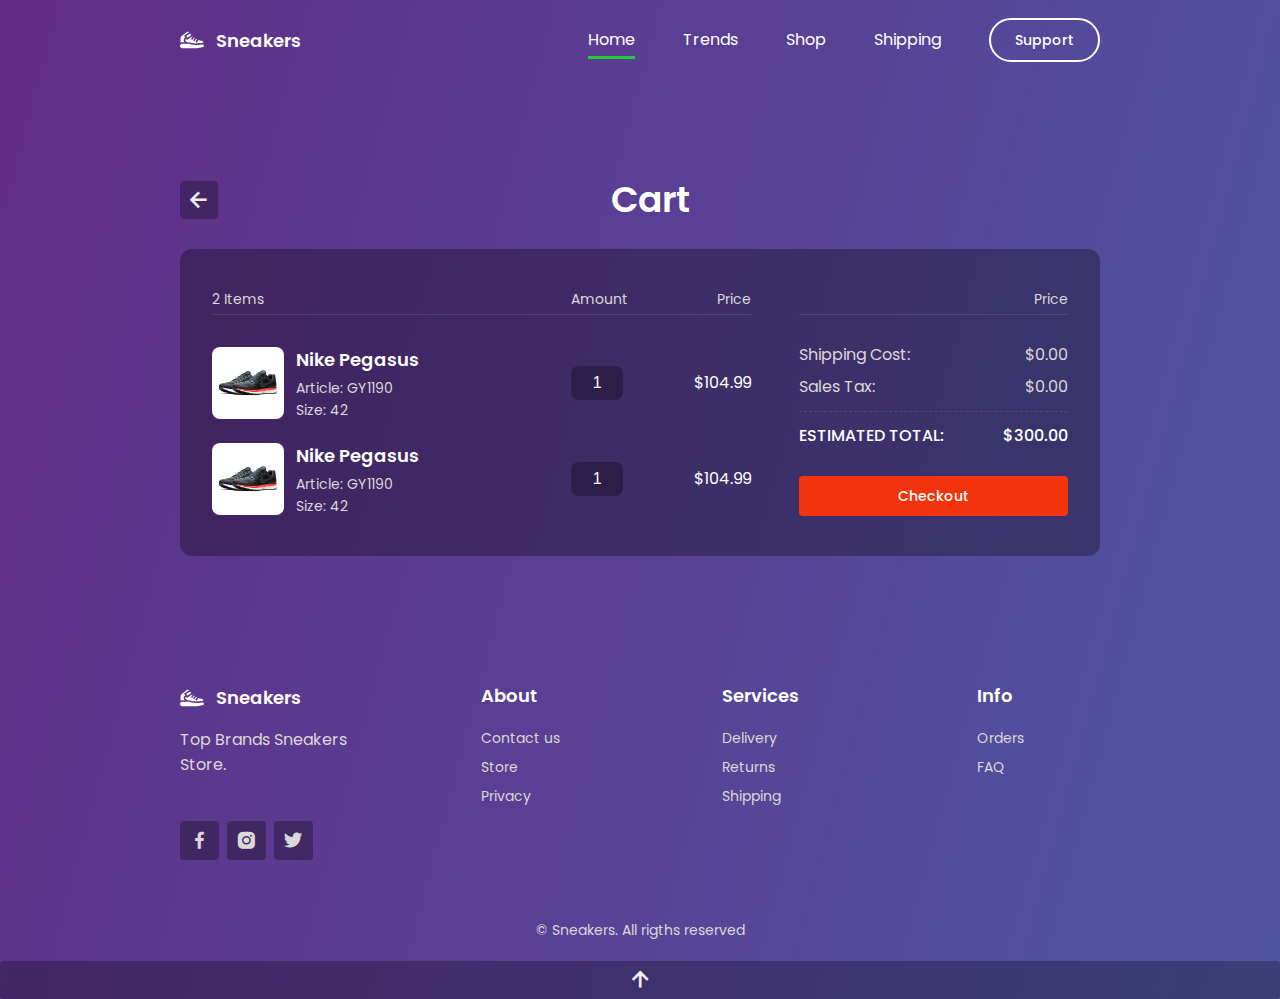
==== commit 9b614b89: "Add responsive styles & revail animation on scroll" ====
--- a/cart.html
+++ b/cart.html
@@ -65,8 +65,10 @@
               <div class="page-cart__products">
                 <div class="page-cart__head">
                   <span class="page-cart__title">2 Items</span>
-                  <span class="page-cart__title">Amount</span>
-                  <span class="page-cart__title">Price</span>
+                  <div class="page-cart__title-wrap">
+                    <span class="page-cart__title">Amount</span>
+                    <span class="page-cart__title page-cart__title_divider">Price</span>
+                  </div>
                 </div>
 
                 <div class="page-cart__list">
@@ -94,7 +96,7 @@
                       </div>
                     </div>
 
-                    <div class="page-card__c">
+                    <div class="page-cart__group-wrap">
                       <div class="page-cart__group">
                         <input type="text" value="1" class="page-cart__amount" />
                       </div>
@@ -129,13 +131,16 @@
                       </div>
                     </div>
 
-                    <div class="page-cart__group">
-                      <input type="text" value="1" class="page-cart__amount" />
-                    </div>
-
-                    <div class="page-cart__group">
-                      <span class="page-cart__price">$104.99</span>
-                    </div>
+                    <div class="page-cart__group-wrap">
+                      <div class="page-cart__group">
+                        <input type="text" value="1" class="page-cart__amount" />
+                      </div>
+  
+                      <div class="page-cart__group">
+                        <span class="page-cart__price">$104.99</span>
+                      </div>
+                    </div>
+
                   </div>
                 </div>
               </div>
@@ -146,7 +151,7 @@
                   <span class="page-cart__title">Price</span>
                 </div>
 
-                <div class="page-cart__calculations page-cart__list">
+                <div class="page-cart__group-wrapalculations page-cart__list">
                   <div class="page-cart__row">
                     <span class="page-cart__text">Shipping Cost:</span>
                     <span class="page-cart__text">$0.00</span>
--- a/css/styles.css
+++ b/css/styles.css
@@ -1818,6 +1818,12 @@
 }
 
 @media screen and (max-width: 992px) {
+  .button_link {
+    margin-left: calc((var(--space-2) / 2) + 1rem);
+  }
+}
+
+@media screen and (max-width: 992px) {
   .button_card {
     margin-top: var(--space-4);
     width: 100%;
@@ -2031,9 +2037,9 @@
     -webkit-box-direction: normal;
         -ms-flex-direction: column;
             flex-direction: column;
-    -webkit-box-align: start;
-        -ms-flex-align: start;
-            align-items: flex-start;
+    -webkit-box-align: baseline;
+        -ms-flex-align: baseline;
+            align-items: baseline;
   }
 }
 
@@ -2130,7 +2136,7 @@
 }
 
 .socials__link {
-  padding: var(--space-2) var(--space-2);
+  padding: var(--space-2);
   background-color: var(--background-dark);
   border-radius: var(--border-radius-small);
   color: var(--primary-color);
@@ -2153,6 +2159,12 @@
   color: var(--primary-color);
 }
 
+@media screen and (max-width: 576px) {
+  .socials__link {
+    padding: var(--space-1);
+  }
+}
+
 .swiper-pagination {
   position: initial;
   font-size: 1.5rem;
@@ -2170,6 +2182,8 @@
 }
 
 .swiper-icon {
+  height: 30px;
+  width: 30px;
   font-size: 3rem;
 }
 
@@ -2282,7 +2296,7 @@
 
 .header {
   width: 100%;
-  position: fixed;
+  position: absolute;
   top: 0;
   left: 0;
   z-index: 100;
@@ -2294,6 +2308,7 @@
 
 .header_scroll {
   background-color: #29264e;
+  position: fixed;
 }
 
 .header_hide {
@@ -2963,17 +2978,21 @@
   border-radius: var(--border-radius-medium);
 }
 
-.scrollup {
+.scroll_up {
   position: fixed;
   bottom: 40px;
   right: 32px;
 }
 
 @media screen and (max-width: 576px) {
-  .scrollup {
+  .scroll_up {
     bottom: var(--space-6);
     right: var(--space-4);
   }
+}
+
+.scroll_hidden {
+  bottom: -40px;
 }
 
 .page__head {
@@ -3090,8 +3109,8 @@
 
 @media screen and (max-width: 576px) {
   .page__gallery-item {
-    height: 60px;
-    width: 60px;
+    height: 64px;
+    width: 64px;
   }
 }
 
@@ -3181,8 +3200,8 @@
   padding-bottom: var(--space-1);
   display: -ms-grid;
   display: grid;
-  -ms-grid-columns: 3fr 1fr 1fr;
-      grid-template-columns: 3fr 1fr 1fr;
+  -ms-grid-columns: 2fr 1fr;
+      grid-template-columns: 2fr 1fr;
   border-bottom: 1px solid rgba(255, 255, 255, 0.1);
 }
 
@@ -3197,6 +3216,29 @@
 
 .page-cart__title:last-child {
   text-align: right;
+}
+
+@media screen and (max-width: 576px) {
+  .page-cart__title_divider::before {
+    content: "/";
+  }
+}
+
+.page-cart__title-wrap {
+  display: -webkit-box;
+  display: -ms-flexbox;
+  display: flex;
+  -webkit-box-pack: justify;
+      -ms-flex-pack: justify;
+          justify-content: space-between;
+}
+
+@media screen and (max-width: 576px) {
+  .page-cart__title-wrap {
+    -webkit-box-pack: end;
+        -ms-flex-pack: end;
+            justify-content: flex-end;
+  }
 }
 
 .page-cart__list {
@@ -3207,8 +3249,8 @@
   margin-top: var(--space-6);
   display: -ms-grid;
   display: grid;
-  -ms-grid-columns: 3fr 1fr 1fr;
-      grid-template-columns: 3fr 1fr 1fr;
+  -ms-grid-columns: 2fr 1fr;
+      grid-template-columns: 2fr 1fr;
   -webkit-box-align: center;
       -ms-flex-align: center;
           align-items: center;
@@ -3222,6 +3264,31 @@
   display: -webkit-box;
   display: -ms-flexbox;
   display: flex;
+}
+
+.page-cart__group-wrap {
+  display: -webkit-box;
+  display: -ms-flexbox;
+  display: flex;
+  -webkit-box-pack: justify;
+      -ms-flex-pack: justify;
+          justify-content: space-between;
+  -webkit-box-align: baseline;
+      -ms-flex-align: baseline;
+          align-items: baseline;
+}
+
+@media screen and (max-width: 576px) {
+  .page-cart__group-wrap {
+    -webkit-box-orient: vertical;
+    -webkit-box-direction: normal;
+        -ms-flex-direction: column;
+            flex-direction: column;
+    -webkit-box-align: end;
+        -ms-flex-align: end;
+            align-items: flex-end;
+    gap: var(--space-3);
+  }
 }
 
 .page-cart__image {
@@ -3244,8 +3311,8 @@
 
 @media screen and (max-width: 576px) {
   .page-cart__image {
-    height: 60px;
-    width: 60px;
+    height: 50px;
+    width: 50px;
   }
 }
 
@@ -3372,6 +3439,13 @@
   gap: var(--space-8);
 }
 
+@media screen and (max-width: 768px) {
+  .page-checkout__box {
+    -ms-grid-columns: 1fr;
+        grid-template-columns: 1fr;
+  }
+}
+
 .page-checkout__title {
   margin-bottom: var(--space-6);
 }
@@ -3401,6 +3475,14 @@
   gap: var(--space-12);
 }
 
+@media screen and (max-width: 768px) {
+  .form__row_dual {
+    -ms-grid-columns: 1fr;
+        grid-template-columns: 1fr;
+    gap: var(--space-4);
+  }
+}
+
 .form__container {
   display: -webkit-box;
   display: -ms-flexbox;
@@ -3436,4 +3518,14 @@
   display: -ms-inline-flexbox;
   display: inline-flex;
 }
+
+@media screen and (max-width: 768px) {
+  .form__button {
+    width: 100%;
+    text-align: center;
+    -webkit-box-pack: center;
+        -ms-flex-pack: center;
+            justify-content: center;
+  }
+}
 /*# sourceMappingURL=styles.css.map */